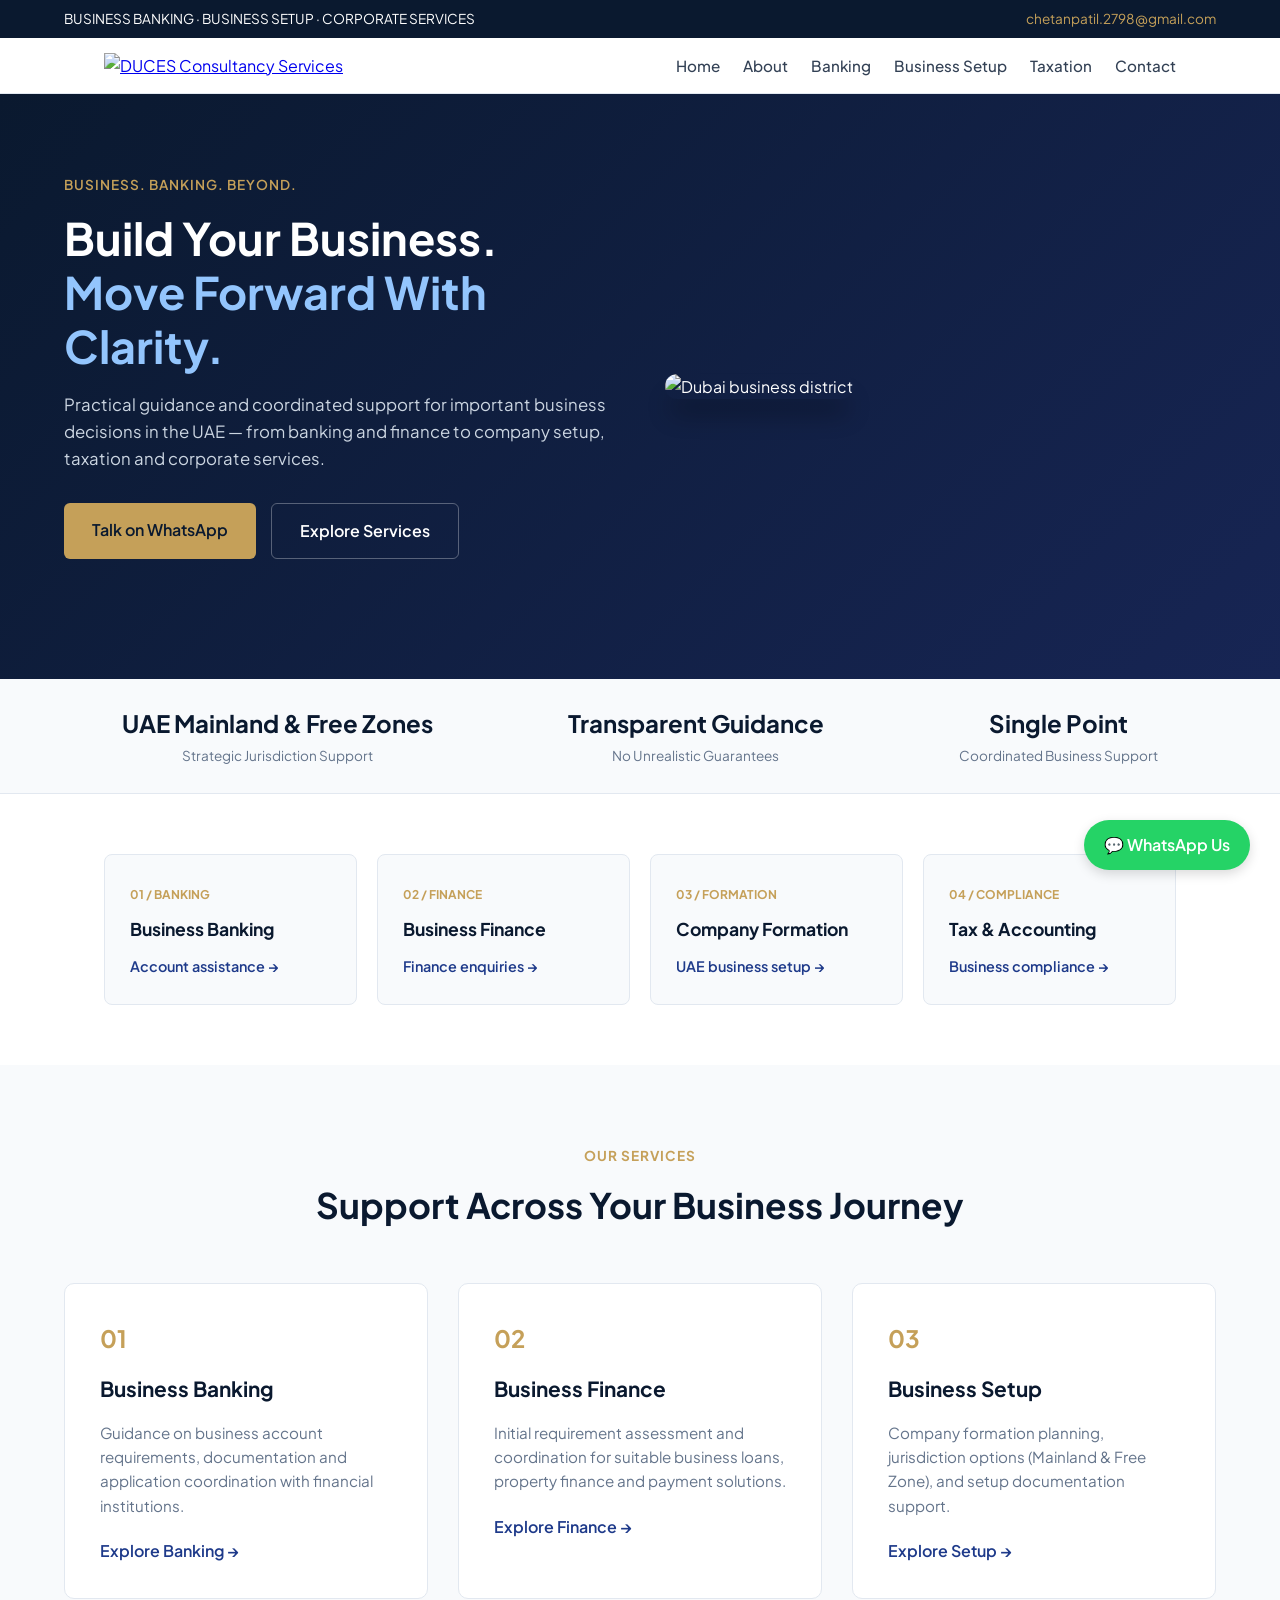
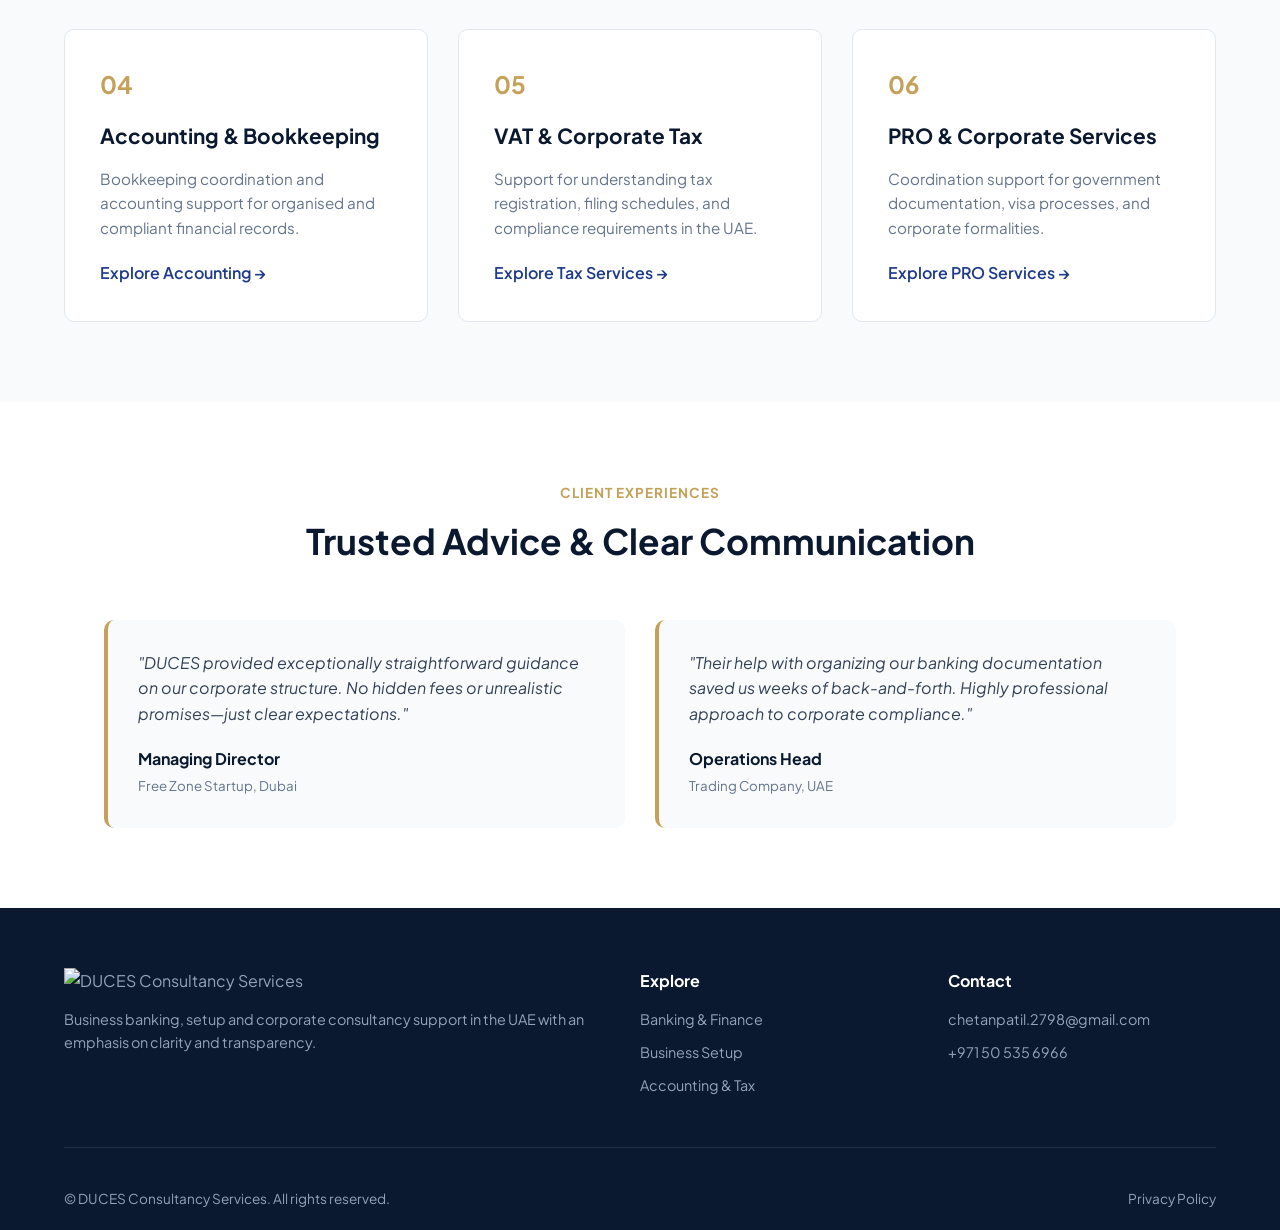
==== index.html @ ea070928 "Add index.html for DUCES Consultancy Services website This commit adds a new HTML file for the DUCES" ====
<!DOCTYPE html>
<html lang="en">
<head>
  <meta charset="UTF-8">
  <meta name="viewport" content="width=device-width, initial-scale=1.0">
  <title>DUCES Consultancy Services | Business Setup & Banking UAE</title>
  <link rel="canonical" href="https://chetan7025.github.io/Duces-Website-V4/">
  <link rel="preconnect" href="https://fonts.googleapis.com">
  <link rel="preconnect" href="https://fonts.gstatic.com" crossorigin>
  <link href="https://fonts.googleapis.com/css2?family=Plus+Jakarta+Sans:wght@300;400;500;600;700&display=swap" rel="stylesheet">
  
  <style>
    :root {
      --primary: #0A192F;
      --primary-light: #1E3A8A;
      --accent: #C5A059;
      --text-main: #334155;
      --text-light: #64748B;
      --bg-light: #F8FAFC;
      --white: #FFFFFF;
      --border-color: #E2E8F0;
    }

    * {
      box-sizing: border-box;
      margin: 0;
      padding: 0;
      font-family: 'Plus Jakarta Sans', sans-serif;
    }

    body {
      color: var(--text-main);
      background-color: var(--white);
      line-height: 1.6;
    }

    /* Top Announcement Bar */
    .top-bar {
      background-color: var(--primary);
      color: var(--white);
      font-size: 0.85rem;
      padding: 8px 5%;
      display: flex;
      justify-content: space-between;
      align-items: center;
    }

    .top-bar a {
      color: var(--accent);
      text-decoration: none;
    }

    /* Header & Navigation */
    header {
      background: var(--white);
      border-bottom: 1px solid var(--border-color);
      position: sticky;
      top: 0;
      z-index: 1000;
    }

    .nav-container {
      max-width: 1200px;
      margin: 0 auto;
      padding: 15px 5%;
      display: flex;
      justify-content: space-between;
      align-items: center;
    }

    .logo img {
      height: 40px;
      object-fit: contain;
    }

    nav a {
      margin-left: 20px;
      text-decoration: none;
      color: var(--text-main);
      font-weight: 500;
      font-size: 0.95rem;
      transition: color 0.2s;
    }

    nav a:hover {
      color: var(--accent);
    }

    /* Hero Section */
    .hero {
      background: linear-gradient(135deg, #0A192F 0%, #172554 100%);
      color: var(--white);
      padding: 80px 5%;
    }

    .hero-grid {
      max-width: 1200px;
      margin: 0 auto;
      display: grid;
      grid-template-columns: 1fr 1fr;
      gap: 50px;
      align-items: center;
    }

    .hero-tag {
      color: var(--accent);
      font-weight: 600;
      font-size: 0.85rem;
      letter-spacing: 1px;
      margin-bottom: 15px;
      display: block;
    }

    .hero h1 {
      font-size: 2.8rem;
      line-height: 1.2;
      margin-bottom: 20px;
    }

    .hero h1 span {
      color: #93C5FD;
      display: block;
    }

    .hero p {
      color: #CBD5E1;
      margin-bottom: 30px;
      font-size: 1.05rem;
    }

    .hero-buttons {
      display: flex;
      gap: 15px;
      margin-bottom: 40px;
    }

    .btn-primary {
      background-color: var(--accent);
      color: var(--primary);
      padding: 14px 28px;
      border-radius: 6px;
      font-weight: 600;
      text-decoration: none;
      transition: opacity 0.2s;
    }

    .btn-primary:hover {
      opacity: 0.9;
    }

    .btn-secondary {
      background: transparent;
      color: var(--white);
      border: 1px solid rgba(255,255,255,0.3);
      padding: 14px 28px;
      border-radius: 6px;
      font-weight: 600;
      text-decoration: none;
      transition: border-color 0.2s;
    }

    .btn-secondary:hover {
      border-color: var(--white);
    }

    .hero-image img {
      width: 100%;
      border-radius: 12px;
      box-shadow: 0 20px 25px -5px rgba(0, 0, 0, 0.3);
    }

    /* Trust Bar */
    .trust-bar {
      background-color: var(--bg-light);
      border-bottom: 1px solid var(--border-color);
      padding: 25px 5%;
    }

    .trust-container {
      max-width: 1200px;
      margin: 0 auto;
      display: flex;
      justify-content: space-around;
      text-align: center;
      flex-wrap: wrap;
      gap: 20px;
    }

    .trust-item strong {
      display: block;
      font-size: 1.5rem;
      color: var(--primary);
    }

    .trust-item span {
      font-size: 0.85rem;
      color: var(--text-light);
    }

    /* Quick Grid Features */
    .quick-grid-section {
      padding: 60px 5%;
      max-width: 1200px;
      margin: 0 auto;
    }

    .quick-grid {
      display: grid;
      grid-template-columns: repeat(4, 1fr);
      gap: 20px;
    }

    .quick-card {
      background: var(--bg-light);
      padding: 25px;
      border-radius: 8px;
      border: 1px solid var(--border-color);
      transition: transform 0.2s;
    }

    .quick-card:hover {
      transform: translateY(-3px);
    }

    .quick-card small {
      color: var(--accent);
      font-weight: 700;
      font-size: 0.75rem;
    }

    .quick-card strong {
      display: block;
      font-size: 1.1rem;
      margin: 10px 0;
      color: var(--primary);
    }

    .quick-card a {
      text-decoration: none;
      color: var(--primary-light);
      font-weight: 600;
      font-size: 0.9rem;
    }

    /* Services Section */
    .services-section {
      background-color: var(--bg-light);
      padding: 80px 5%;
    }

    .section-header {
      max-width: 1200px;
      margin: 0 auto 50px auto;
      text-align: center;
    }

    .section-header p {
      color: var(--accent);
      font-weight: 700;
      font-size: 0.85rem;
      letter-spacing: 1px;
      margin-bottom: 10px;
    }

    .section-header h2 {
      font-size: 2.2rem;
      color: var(--primary);
    }

    .services-grid {
      max-width: 1200px;
      margin: 0 auto;
      display: grid;
      grid-template-columns: repeat(3, 1fr);
      gap: 30px;
    }

    .service-card {
      background: var(--white);
      padding: 35px;
      border-radius: 10px;
      border: 1px solid var(--border-color);
    }

    .service-card span {
      font-size: 1.5rem;
      font-weight: 700;
      color: var(--accent);
      display: block;
      margin-bottom: 15px;
    }

    .service-card h3 {
      font-size: 1.3rem;
      margin-bottom: 15px;
      color: var(--primary);
    }

    .service-card p {
      color: var(--text-light);
      margin-bottom: 20px;
      font-size: 0.95rem;
    }

    .service-card a {
      color: var(--primary-light);
      text-decoration: none;
      font-weight: 600;
    }

    /* Testimonials / Social Proof Section */
    .testimonials-section {
      padding: 80px 5%;
      max-width: 1200px;
      margin: 0 auto;
    }

    .testimonials-grid {
      display: grid;
      grid-template-columns: repeat(2, 1fr);
      gap: 30px;
    }

    .testimonial-card {
      background: var(--bg-light);
      padding: 30px;
      border-radius: 10px;
      border-left: 4px solid var(--accent);
    }

    .testimonial-card p {
      font-style: italic;
      color: var(--text-main);
      margin-bottom: 20px;
    }

    .testimonial-card strong {
      display: block;
      color: var(--primary);
    }

    .testimonial-card small {
      color: var(--text-light);
    }

    /* Floating WhatsApp Button */
    .whatsapp-float {
      position: fixed;
      bottom: 30px;
      right: 30px;
      background-color: #25D366;
      color: white;
      padding: 12px 20px;
      border-radius: 50px;
      display: flex;
      align-items: center;
      gap: 10px;
      text-decoration: none;
      font-weight: 600;
      box-shadow: 0 4px 12px rgba(0,0,0,0.15);
      z-index: 1000;
      transition: transform 0.2s;
    }

    .whatsapp-float:hover {
      transform: scale(1.05);
    }

    /* Footer */
    footer {
      background: var(--primary);
      color: #94A3B8;
      padding: 60px 5% 20px 5%;
    }

    .footer-container {
      max-width: 1200px;
      margin: 0 auto;
      display: grid;
      grid-template-columns: 2fr 1fr 1fr;
      gap: 40px;
      margin-bottom: 40px;
      border-bottom: 1px solid rgba(255,255,255,0.1);
      padding-bottom: 40px;
    }

    .footer-col img {
      height: 35px;
      margin-bottom: 15px;
    }

    .footer-col p {
      font-size: 0.9rem;
      margin-bottom: 15px;
    }

    .footer-col strong {
      color: var(--white);
      display: block;
      margin-bottom: 15px;
    }

    .footer-col a {
      display: block;
      color: #94A3B8;
      text-decoration: none;
      margin-bottom: 10px;
      font-size: 0.9rem;
    }

    .footer-col a:hover {
      color: var(--white);
    }

    .footer-bottom {
      max-width: 1200px;
      margin: 0 auto;
      display: flex;
      justify-content: space-between;
      font-size: 0.85rem;
    }

    .footer-bottom a {
      color: #94A3B8;
      text-decoration: none;
    }

    /* Responsive adjustments */
    @media (max-width: 900px) {
      .hero-grid, .services-grid, .quick-grid, .testimonials-grid, .footer-container {
        grid-template-columns: 1fr;
      }
      .hero h1 {
        font-size: 2.2rem;
      }
      nav {
        display: none;
      }
    }
  </style>
</head>
<body>

  <!-- Top Announcement Bar -->
  <div class="top-bar">
    <span>BUSINESS BANKING · BUSINESS SETUP · CORPORATE SERVICES</span>
    <a href="mailto:chetanpatil.2798@gmail.com">chetanpatil.2798@gmail.com</a>
  </div>

  <!-- Header -->
  <header>
    <div class="nav-container">
      <a href="index.html" class="logo">
        <img src="assets/duces-logo.jpg" alt="DUCES Consultancy Services">
      </a>
      <nav aria-label="Main navigation">
        <a href="#home">Home</a>
        <a href="#about">About</a>
        <a href="#banking">Banking</a>
        <a href="#setup">Business Setup</a>
        <a href="#tax">Taxation</a>
        <a href="#contact">Contact</a>
      </nav>
    </div>
  </header>

  <main>
    <!-- Hero Section -->
    <section class="hero" id="home">
      <div class="hero-grid">
        <div>
          <span class="hero-tag">BUSINESS. BANKING. BEYOND.</span>
          <h1>Build Your Business. <span>Move Forward With Clarity.</span></h1>
          <p>Practical guidance and coordinated support for important business decisions in the UAE — from banking and finance to company setup, taxation and corporate services.</p>
          <div class="hero-buttons">
            <a href="https://wa.me/971505356966" class="btn-primary" target="_blank" rel="noopener">Talk on WhatsApp</a>
            <a href="#setup" class="btn-secondary">Explore Services</a>
          </div>
        </div>
        <div class="hero-image">
          <img src="assets/duces-hero.jpg" alt="Dubai business district">
        </div>
      </div>
    </section>

    <!-- Trust Bar -->
    <div class="trust-bar">
      <div class="trust-container">
        <div class="trust-item">
          <strong>UAE Mainland & Free Zones</strong>
          <span>Strategic Jurisdiction Support</span>
        </div>
        <div class="trust-item">
          <strong>Transparent Guidance</strong>
          <span>No Unrealistic Guarantees</span>
        </div>
        <div class="trust-item">
          <strong>Single Point</strong>
          <span>Coordinated Business Support</span>
        </div>
      </div>
    </div>

    <!-- Quick Navigation Grid -->
    <section class="quick-grid-section">
      <div class="quick-grid">
        <div class="quick-card">
          <small>01 / BANKING</small>
          <strong>Business Banking</strong>
          <a href="business-bank-account.html">Account assistance →</a>
        </div>
        <div class="quick-card">
          <small>02 / FINANCE</small>
          <strong>Business Finance</strong>
          <a href="business-loan.html">Finance enquiries →</a>
        </div>
        <div class="quick-card">
          <small>03 / FORMATION</small>
          <strong>Company Formation</strong>
          <a href="business-setup.html">UAE business setup →</a>
        </div>
        <div class="quick-card">
          <small>04 / COMPLIANCE</small>
          <strong>Tax & Accounting</strong>
          <a href="accounting-bookkeeping.html">Business compliance →</a>
        </div>
      </div>
    </section>

    <!-- Services Section -->
    <section class="services-section">
      <div class="section-header">
        <p>OUR SERVICES</p>
        <h2>Support Across Your Business Journey</h2>
      </div>
      <div class="services-grid">
        <article class="service-card">
          <span>01</span>
          <h3>Business Banking</h3>
          <p>Guidance on business account requirements, documentation and application coordination with financial institutions.</p>
          <a href="business-bank-account.html">Explore Banking →</a>
        </article>
        <article class="service-card">
          <span>02</span>
          <h3>Business Finance</h3>
          <p>Initial requirement assessment and coordination for suitable business loans, property finance and payment solutions.</p>
          <a href="business-loan.html">Explore Finance →</a>
        </article>
        <article class="service-card">
          <span>03</span>
          <h3>Business Setup</h3>
          <p>Company formation planning, jurisdiction options (Mainland & Free Zone), and setup documentation support.</p>
          <a href="business-setup.html">Explore Setup →</a>
        </article>
        <article class="service-card">
          <span>04</span>
          <h3>Accounting & Bookkeeping</h3>
          <p>Bookkeeping coordination and accounting support for organised and compliant financial records.</p>
          <a href="accounting-bookkeeping.html">Explore Accounting →</a>
        </article>
        <article class="service-card">
          <span>05</span>
          <h3>VAT & Corporate Tax</h3>
          <p>Support for understanding tax registration, filing schedules, and compliance requirements in the UAE.</p>
          <a href="vat-corporate-tax.html">Explore Tax Services →</a>
        </article>
        <article class="service-card">
          <span>06</span>
          <h3>PRO & Corporate Services</h3>
          <p>Coordination support for government documentation, visa processes, and corporate formalities.</p>
          <a href="pro-visa-services.html">Explore PRO Services →</a>
        </article>
      </div>
    </section>

    <!-- Testimonials Section -->
    <section class="testimonials-section">
      <div class="section-header">
        <p>CLIENT EXPERIENCES</p>
        <h2>Trusted Advice & Clear Communication</h2>
      </div>
      <div class="testimonials-grid">
        <div class="testimonial-card">
          <p>"DUCES provided exceptionally straightforward guidance on our corporate structure. No hidden fees or unrealistic promises—just clear expectations."</p>
          <strong>Managing Director</strong>
          <small>Free Zone Startup, Dubai</small>
        </div>
        <div class="testimonial-card">
          <p>"Their help with organizing our banking documentation saved us weeks of back-and-forth. Highly professional approach to corporate compliance."</p>
          <strong>Operations Head</strong>
          <small>Trading Company, UAE</small>
        </div>
      </div>
    </section>

  </main>

  <!-- Sticky WhatsApp Floating Button -->
  <a href="https://wa.me/971505356966" class="whatsapp-float" target="_blank" rel="noopener">
    <span>💬 WhatsApp Us</span>
  </a>

  <!-- Footer -->
  <footer>
    <div class="footer-container">
      <div class="footer-col">
        <img src="assets/duces-logo.jpg" alt="DUCES Consultancy Services">
        <p>Business banking, setup and corporate consultancy support in the UAE with an emphasis on clarity and transparency.</p>
      </div>
      <div class="footer-col">
        <strong>Explore</strong>
        <a href="#banking">Banking & Finance</a>
        <a href="#setup">Business Setup</a>
        <a href="#tax">Accounting & Tax</a>
      </div>
      <div class="footer-col">
        <strong>Contact</strong>
        <a href="mailto:chetanpatil.2798@gmail.com">chetanpatil.2798@gmail.com</a>
        <a href="https://wa.me/971505356966">+971 50 535 6966</a>
      </div>
    </div>
    <div class="footer-bottom">
      <span>© DUCES Consultancy Services. All rights reserved.</span>
      <a href="privacy-policy.html">Privacy Policy</a>
    </div>
  </footer>

</body>
</html>
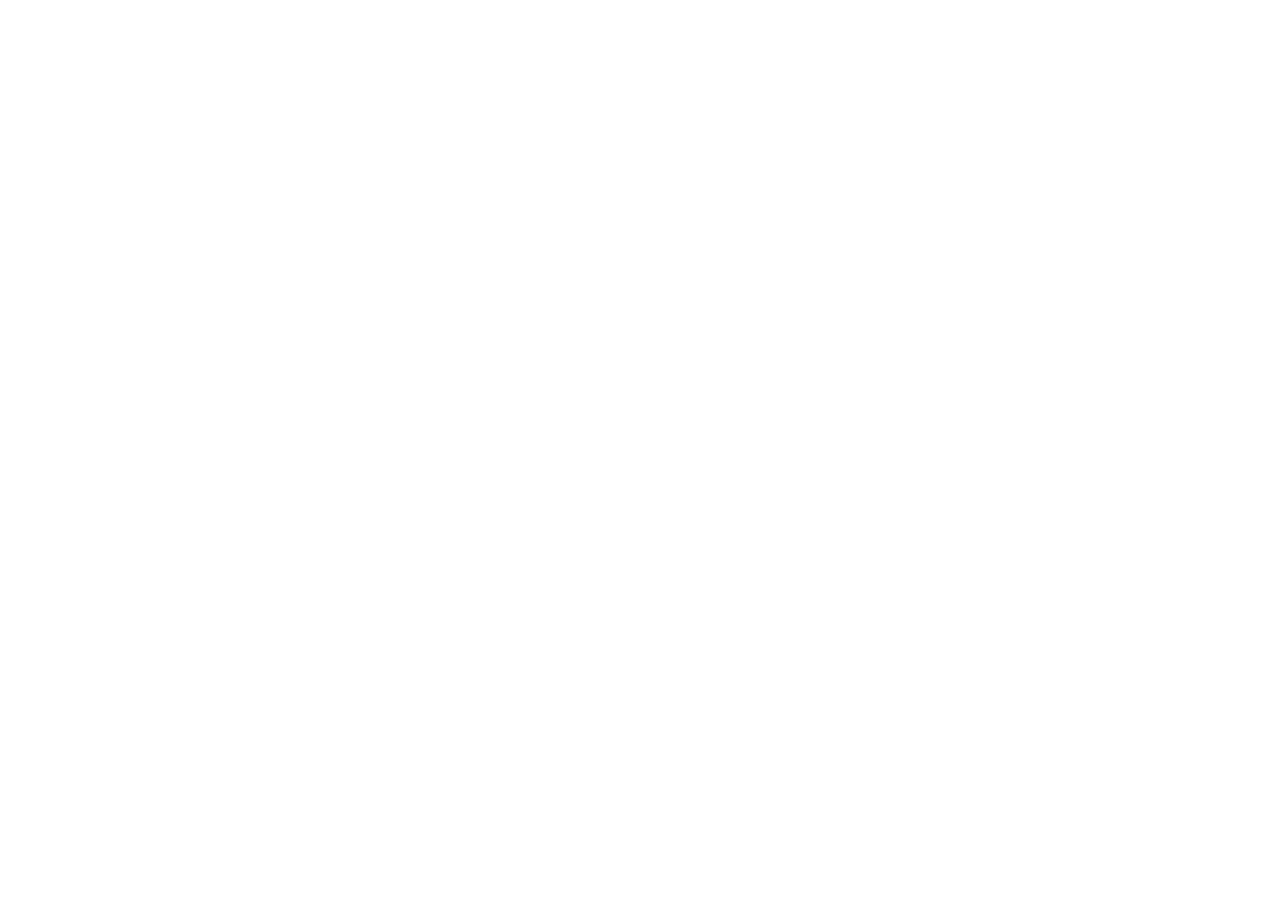
==== commit 4e56c06b: "Refactor CSS styles in index.html Refactor CSS styles for improved layout and responsiveness. Update" ====
--- a/index.html
+++ b/index.html
@@ -20,610 +20,15 @@
       --white: #FFFFFF;
       --border-color: #E2E8F0;
     }
-
-    * {
-      box-sizing: border-box;
-      margin: 0;
-      padding: 0;
-      font-family: 'Plus Jakarta Sans', sans-serif;
-    }
-
-    body {
-      color: var(--text-main);
-      background-color: var(--white);
-      line-height: 1.6;
-    }
-
-    /* Top Announcement Bar */
-    .top-bar {
-      background-color: var(--primary);
-      color: var(--white);
-      font-size: 0.85rem;
-      padding: 8px 5%;
-      display: flex;
-      justify-content: space-between;
-      align-items: center;
-    }
-
-    .top-bar a {
-      color: var(--accent);
-      text-decoration: none;
-    }
-
-    /* Header & Navigation */
-    header {
-      background: var(--white);
-      border-bottom: 1px solid var(--border-color);
-      position: sticky;
-      top: 0;
-      z-index: 1000;
-    }
-
-    .nav-container {
-      max-width: 1200px;
-      margin: 0 auto;
-      padding: 15px 5%;
-      display: flex;
-      justify-content: space-between;
-      align-items: center;
-    }
-
-    .logo img {
-      height: 40px;
-      object-fit: contain;
-    }
-
-    nav a {
-      margin-left: 20px;
-      text-decoration: none;
-      color: var(--text-main);
-      font-weight: 500;
-      font-size: 0.95rem;
-      transition: color 0.2s;
-    }
-
-    nav a:hover {
-      color: var(--accent);
-    }
-
-    /* Hero Section */
-    .hero {
-      background: linear-gradient(135deg, #0A192F 0%, #172554 100%);
-      color: var(--white);
-      padding: 80px 5%;
-    }
-
-    .hero-grid {
-      max-width: 1200px;
-      margin: 0 auto;
-      display: grid;
-      grid-template-columns: 1fr 1fr;
-      gap: 50px;
-      align-items: center;
-    }
-
-    .hero-tag {
-      color: var(--accent);
-      font-weight: 600;
-      font-size: 0.85rem;
-      letter-spacing: 1px;
-      margin-bottom: 15px;
-      display: block;
-    }
-
-    .hero h1 {
-      font-size: 2.8rem;
-      line-height: 1.2;
-      margin-bottom: 20px;
-    }
-
-    .hero h1 span {
-      color: #93C5FD;
-      display: block;
-    }
-
-    .hero p {
-      color: #CBD5E1;
-      margin-bottom: 30px;
-      font-size: 1.05rem;
-    }
-
-    .hero-buttons {
-      display: flex;
-      gap: 15px;
-      margin-bottom: 40px;
-    }
-
-    .btn-primary {
-      background-color: var(--accent);
-      color: var(--primary);
-      padding: 14px 28px;
-      border-radius: 6px;
-      font-weight: 600;
-      text-decoration: none;
-      transition: opacity 0.2s;
-    }
-
-    .btn-primary:hover {
-      opacity: 0.9;
-    }
-
-    .btn-secondary {
-      background: transparent;
-      color: var(--white);
-      border: 1px solid rgba(255,255,255,0.3);
-      padding: 14px 28px;
-      border-radius: 6px;
-      font-weight: 600;
-      text-decoration: none;
-      transition: border-color 0.2s;
-    }
-
-    .btn-secondary:hover {
-      border-color: var(--white);
-    }
-
-    .hero-image img {
-      width: 100%;
-      border-radius: 12px;
-      box-shadow: 0 20px 25px -5px rgba(0, 0, 0, 0.3);
-    }
-
-    /* Trust Bar */
-    .trust-bar {
-      background-color: var(--bg-light);
-      border-bottom: 1px solid var(--border-color);
-      padding: 25px 5%;
-    }
-
-    .trust-container {
-      max-width: 1200px;
-      margin: 0 auto;
-      display: flex;
-      justify-content: space-around;
-      text-align: center;
-      flex-wrap: wrap;
-      gap: 20px;
-    }
-
-    .trust-item strong {
-      display: block;
-      font-size: 1.5rem;
-      color: var(--primary);
-    }
-
-    .trust-item span {
-      font-size: 0.85rem;
-      color: var(--text-light);
-    }
-
-    /* Quick Grid Features */
-    .quick-grid-section {
-      padding: 60px 5%;
-      max-width: 1200px;
-      margin: 0 auto;
-    }
-
-    .quick-grid {
-      display: grid;
-      grid-template-columns: repeat(4, 1fr);
-      gap: 20px;
-    }
-
-    .quick-card {
-      background: var(--bg-light);
-      padding: 25px;
-      border-radius: 8px;
-      border: 1px solid var(--border-color);
-      transition: transform 0.2s;
-    }
-
-    .quick-card:hover {
-      transform: translateY(-3px);
-    }
-
-    .quick-card small {
-      color: var(--accent);
-      font-weight: 700;
-      font-size: 0.75rem;
-    }
-
-    .quick-card strong {
-      display: block;
-      font-size: 1.1rem;
-      margin: 10px 0;
-      color: var(--primary);
-    }
-
-    .quick-card a {
-      text-decoration: none;
-      color: var(--primary-light);
-      font-weight: 600;
-      font-size: 0.9rem;
-    }
-
-    /* Services Section */
-    .services-section {
-      background-color: var(--bg-light);
-      padding: 80px 5%;
-    }
-
-    .section-header {
-      max-width: 1200px;
-      margin: 0 auto 50px auto;
-      text-align: center;
-    }
-
-    .section-header p {
-      color: var(--accent);
-      font-weight: 700;
-      font-size: 0.85rem;
-      letter-spacing: 1px;
-      margin-bottom: 10px;
-    }
-
-    .section-header h2 {
-      font-size: 2.2rem;
-      color: var(--primary);
-    }
-
-    .services-grid {
-      max-width: 1200px;
-      margin: 0 auto;
-      display: grid;
-      grid-template-columns: repeat(3, 1fr);
-      gap: 30px;
-    }
-
-    .service-card {
-      background: var(--white);
-      padding: 35px;
-      border-radius: 10px;
-      border: 1px solid var(--border-color);
-    }
-
-    .service-card span {
-      font-size: 1.5rem;
-      font-weight: 700;
-      color: var(--accent);
-      display: block;
-      margin-bottom: 15px;
-    }
-
-    .service-card h3 {
-      font-size: 1.3rem;
-      margin-bottom: 15px;
-      color: var(--primary);
-    }
-
-    .service-card p {
-      color: var(--text-light);
-      margin-bottom: 20px;
-      font-size: 0.95rem;
-    }
-
-    .service-card a {
-      color: var(--primary-light);
-      text-decoration: none;
-      font-weight: 600;
-    }
-
-    /* Testimonials / Social Proof Section */
-    .testimonials-section {
-      padding: 80px 5%;
-      max-width: 1200px;
-      margin: 0 auto;
-    }
-
-    .testimonials-grid {
-      display: grid;
-      grid-template-columns: repeat(2, 1fr);
-      gap: 30px;
-    }
-
-    .testimonial-card {
-      background: var(--bg-light);
-      padding: 30px;
-      border-radius: 10px;
-      border-left: 4px solid var(--accent);
-    }
-
-    .testimonial-card p {
-      font-style: italic;
-      color: var(--text-main);
-      margin-bottom: 20px;
-    }
-
-    .testimonial-card strong {
-      display: block;
-      color: var(--primary);
-    }
-
-    .testimonial-card small {
-      color: var(--text-light);
-    }
-
-    /* Floating WhatsApp Button */
-    .whatsapp-float {
-      position: fixed;
-      bottom: 30px;
-      right: 30px;
-      background-color: #25D366;
-      color: white;
-      padding: 12px 20px;
-      border-radius: 50px;
-      display: flex;
-      align-items: center;
-      gap: 10px;
-      text-decoration: none;
-      font-weight: 600;
-      box-shadow: 0 4px 12px rgba(0,0,0,0.15);
-      z-index: 1000;
-      transition: transform 0.2s;
-    }
-
-    .whatsapp-float:hover {
-      transform: scale(1.05);
-    }
-
-    /* Footer */
-    footer {
-      background: var(--primary);
-      color: #94A3B8;
-      padding: 60px 5% 20px 5%;
-    }
-
-    .footer-container {
-      max-width: 1200px;
-      margin: 0 auto;
-      display: grid;
-      grid-template-columns: 2fr 1fr 1fr;
-      gap: 40px;
-      margin-bottom: 40px;
-      border-bottom: 1px solid rgba(255,255,255,0.1);
-      padding-bottom: 40px;
-    }
-
-    .footer-col img {
-      height: 35px;
-      margin-bottom: 15px;
-    }
-
-    .footer-col p {
-      font-size: 0.9rem;
-      margin-bottom: 15px;
-    }
-
-    .footer-col strong {
-      color: var(--white);
-      display: block;
-      margin-bottom: 15px;
-    }
-
-    .footer-col a {
-      display: block;
-      color: #94A3B8;
-      text-decoration: none;
-      margin-bottom: 10px;
-      font-size: 0.9rem;
-    }
-
-    .footer-col a:hover {
-      color: var(--white);
-    }
-
-    .footer-bottom {
-      max-width: 1200px;
-      margin: 0 auto;
-      display: flex;
-      justify-content: space-between;
-      font-size: 0.85rem;
-    }
-
-    .footer-bottom a {
-      color: #94A3B8;
-      text-decoration: none;
-    }
-
-    /* Responsive adjustments */
-    @media (max-width: 900px) {
-      .hero-grid, .services-grid, .quick-grid, .testimonials-grid, .footer-container {
-        grid-template-columns: 1fr;
-      }
-      .hero h1 {
-        font-size: 2.2rem;
-      }
-      nav {
-        display: none;
-      }
-    }
-  </style>
-</head>
-<body>
-
-  <!-- Top Announcement Bar -->
-  <div class="top-bar">
-    <span>BUSINESS BANKING · BUSINESS SETUP · CORPORATE SERVICES</span>
-    <a href="mailto:chetanpatil.2798@gmail.com">chetanpatil.2798@gmail.com</a>
-  </div>
-
-  <!-- Header -->
-  <header>
-    <div class="nav-container">
-      <a href="index.html" class="logo">
-        <img src="assets/duces-logo.jpg" alt="DUCES Consultancy Services">
-      </a>
-      <nav aria-label="Main navigation">
-        <a href="#home">Home</a>
-        <a href="#about">About</a>
-        <a href="#banking">Banking</a>
-        <a href="#setup">Business Setup</a>
-        <a href="#tax">Taxation</a>
-        <a href="#contact">Contact</a>
-      </nav>
-    </div>
-  </header>
-
-  <main>
-    <!-- Hero Section -->
-    <section class="hero" id="home">
-      <div class="hero-grid">
-        <div>
-          <span class="hero-tag">BUSINESS. BANKING. BEYOND.</span>
-          <h1>Build Your Business. <span>Move Forward With Clarity.</span></h1>
-          <p>Practical guidance and coordinated support for important business decisions in the UAE — from banking and finance to company setup, taxation and corporate services.</p>
-          <div class="hero-buttons">
-            <a href="https://wa.me/971505356966" class="btn-primary" target="_blank" rel="noopener">Talk on WhatsApp</a>
-            <a href="#setup" class="btn-secondary">Explore Services</a>
-          </div>
-        </div>
-        <div class="hero-image">
-          <img src="assets/duces-hero.jpg" alt="Dubai business district">
-        </div>
-      </div>
-    </section>
-
-    <!-- Trust Bar -->
-    <div class="trust-bar">
-      <div class="trust-container">
-        <div class="trust-item">
-          <strong>UAE Mainland & Free Zones</strong>
-          <span>Strategic Jurisdiction Support</span>
-        </div>
-        <div class="trust-item">
-          <strong>Transparent Guidance</strong>
-          <span>No Unrealistic Guarantees</span>
-        </div>
-        <div class="trust-item">
-          <strong>Single Point</strong>
-          <span>Coordinated Business Support</span>
-        </div>
-      </div>
-    </div>
-
-    <!-- Quick Navigation Grid -->
-    <section class="quick-grid-section">
-      <div class="quick-grid">
-        <div class="quick-card">
-          <small>01 / BANKING</small>
-          <strong>Business Banking</strong>
-          <a href="business-bank-account.html">Account assistance →</a>
-        </div>
-        <div class="quick-card">
-          <small>02 / FINANCE</small>
-          <strong>Business Finance</strong>
-          <a href="business-loan.html">Finance enquiries →</a>
-        </div>
-        <div class="quick-card">
-          <small>03 / FORMATION</small>
-          <strong>Company Formation</strong>
-          <a href="business-setup.html">UAE business setup →</a>
-        </div>
-        <div class="quick-card">
-          <small>04 / COMPLIANCE</small>
-          <strong>Tax & Accounting</strong>
-          <a href="accounting-bookkeeping.html">Business compliance →</a>
-        </div>
-      </div>
-    </section>
-
-    <!-- Services Section -->
-    <section class="services-section">
-      <div class="section-header">
-        <p>OUR SERVICES</p>
-        <h2>Support Across Your Business Journey</h2>
-      </div>
-      <div class="services-grid">
-        <article class="service-card">
-          <span>01</span>
-          <h3>Business Banking</h3>
-          <p>Guidance on business account requirements, documentation and application coordination with financial institutions.</p>
-          <a href="business-bank-account.html">Explore Banking →</a>
-        </article>
-        <article class="service-card">
-          <span>02</span>
-          <h3>Business Finance</h3>
-          <p>Initial requirement assessment and coordination for suitable business loans, property finance and payment solutions.</p>
-          <a href="business-loan.html">Explore Finance →</a>
-        </article>
-        <article class="service-card">
-          <span>03</span>
-          <h3>Business Setup</h3>
-          <p>Company formation planning, jurisdiction options (Mainland & Free Zone), and setup documentation support.</p>
-          <a href="business-setup.html">Explore Setup →</a>
-        </article>
-        <article class="service-card">
-          <span>04</span>
-          <h3>Accounting & Bookkeeping</h3>
-          <p>Bookkeeping coordination and accounting support for organised and compliant financial records.</p>
-          <a href="accounting-bookkeeping.html">Explore Accounting →</a>
-        </article>
-        <article class="service-card">
-          <span>05</span>
-          <h3>VAT & Corporate Tax</h3>
-          <p>Support for understanding tax registration, filing schedules, and compliance requirements in the UAE.</p>
-          <a href="vat-corporate-tax.html">Explore Tax Services →</a>
-        </article>
-        <article class="service-card">
-          <span>06</span>
-          <h3>PRO & Corporate Services</h3>
-          <p>Coordination support for government documentation, visa processes, and corporate formalities.</p>
-          <a href="pro-visa-services.html">Explore PRO Services →</a>
-        </article>
-      </div>
-    </section>
-
-    <!-- Testimonials Section -->
-    <section class="testimonials-section">
-      <div class="section-header">
-        <p>CLIENT EXPERIENCES</p>
-        <h2>Trusted Advice & Clear Communication</h2>
-      </div>
-      <div class="testimonials-grid">
-        <div class="testimonial-card">
-          <p>"DUCES provided exceptionally straightforward guidance on our corporate structure. No hidden fees or unrealistic promises—just clear expectations."</p>
-          <strong>Managing Director</strong>
-          <small>Free Zone Startup, Dubai</small>
-        </div>
-        <div class="testimonial-card">
-          <p>"Their help with organizing our banking documentation saved us weeks of back-and-forth. Highly professional approach to corporate compliance."</p>
-          <strong>Operations Head</strong>
-          <small>Trading Company, UAE</small>
-        </div>
-      </div>
-    </section>
-
-  </main>
-
-  <!-- Sticky WhatsApp Floating Button -->
-  <a href="https://wa.me/971505356966" class="whatsapp-float" target="_blank" rel="noopener">
-    <span>💬 WhatsApp Us</span>
-  </a>
-
-  <!-- Footer -->
-  <footer>
-    <div class="footer-container">
-      <div class="footer-col">
-        <img src="assets/duces-logo.jpg" alt="DUCES Consultancy Services">
-        <p>Business banking, setup and corporate consultancy support in the UAE with an emphasis on clarity and transparency.</p>
-      </div>
-      <div class="footer-col">
-        <strong>Explore</strong>
-        <a href="#banking">Banking & Finance</a>
-        <a href="#setup">Business Setup</a>
-        <a href="#tax">Accounting & Tax</a>
-      </div>
-      <div class="footer-col">
-        <strong>Contact</strong>
-        <a href="mailto:chetanpatil.2798@gmail.com">chetanpatil.2798@gmail.com</a>
-        <a href="https://wa.me/971505356966">+971 50 535 6966</a>
-      </div>
-    </div>
-    <div class="footer-bottom">
-      <span>© DUCES Consultancy Services. All rights reserved.</span>
-      <a href="privacy-policy.html">Privacy Policy</a>
-    </div>
-  </footer>
-
-</body>
-</html>
+    * { box-sizing: border-box; margin: 0; padding: 0; font-family: 'Plus Jakarta Sans', sans-serif; scroll-behavior: smooth; }
+    body { color: var(--text-main); background-color: var(--white); line-height: 1.6; }
+    .top-bar { background-color: var(--primary); color: var(--white); font-size: 0.85rem; padding: 8px 5%; display: flex; justify-content: space-between; align-items: center; flex-wrap: wrap; gap: 10px; }
+    .top-bar a { color: var(--accent); text-decoration: none; }
+    header { background: var(--white); border-bottom: 1px solid var(--border-color); position: sticky; top: 0; z-index: 1000; }
+    .nav-container { max-width: 1200px; margin: 0 auto; padding: 15px 5%; display: flex; justify-content: space-between; align-items: center; }
+    .logo-text { font-size: 1.4rem; font-weight: 700; color: var(--primary); text-decoration: none; }
+    .logo-text span { color: var(--accent); }
+    nav { display: flex; gap: 20px; align-items: center; }
+    nav a { text-decoration: none; color: var(--text-main); font-weight: 500; font-size: 0.95rem; transition: color 0.2s; }
+    nav a:hover { color: var(--accent); }
+    .nav-cta { background-color: var(--primary); color: var(--white) !important; padding: 8px 16px; border-radius: 6px; font-
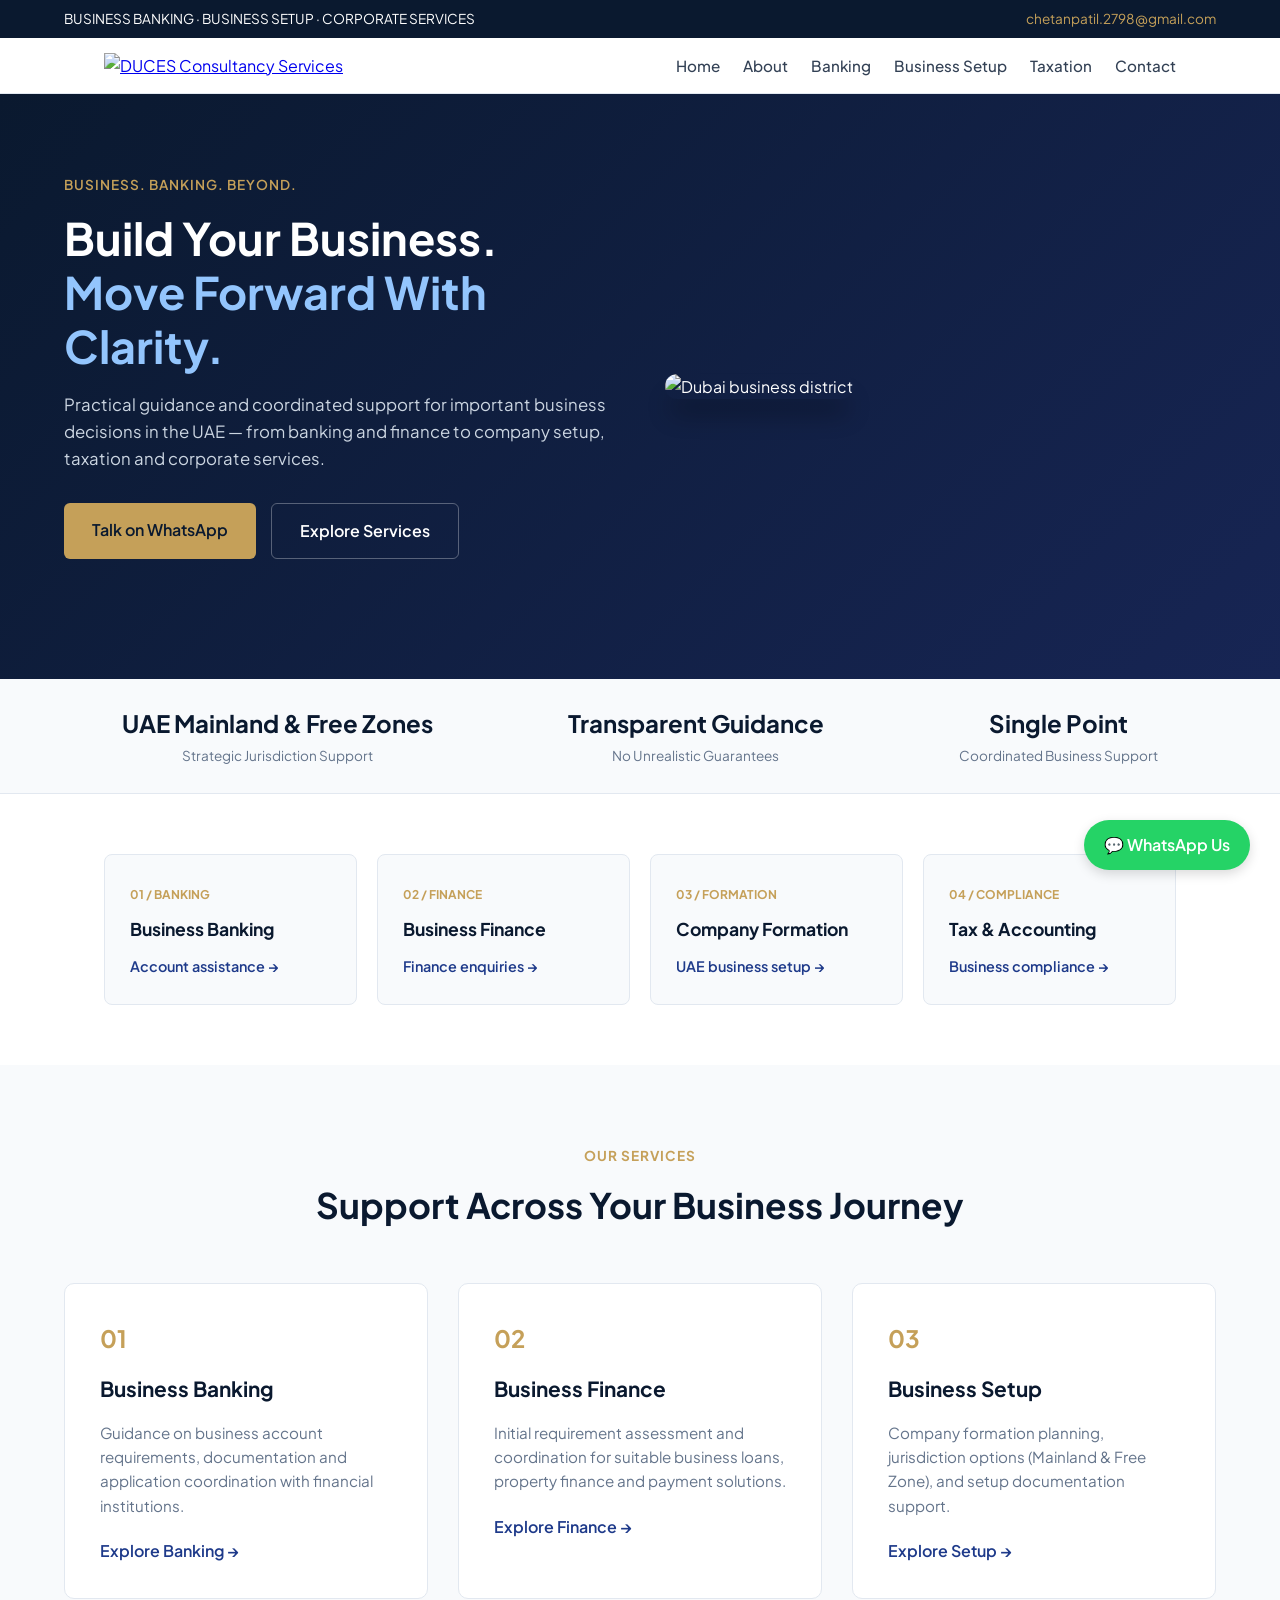
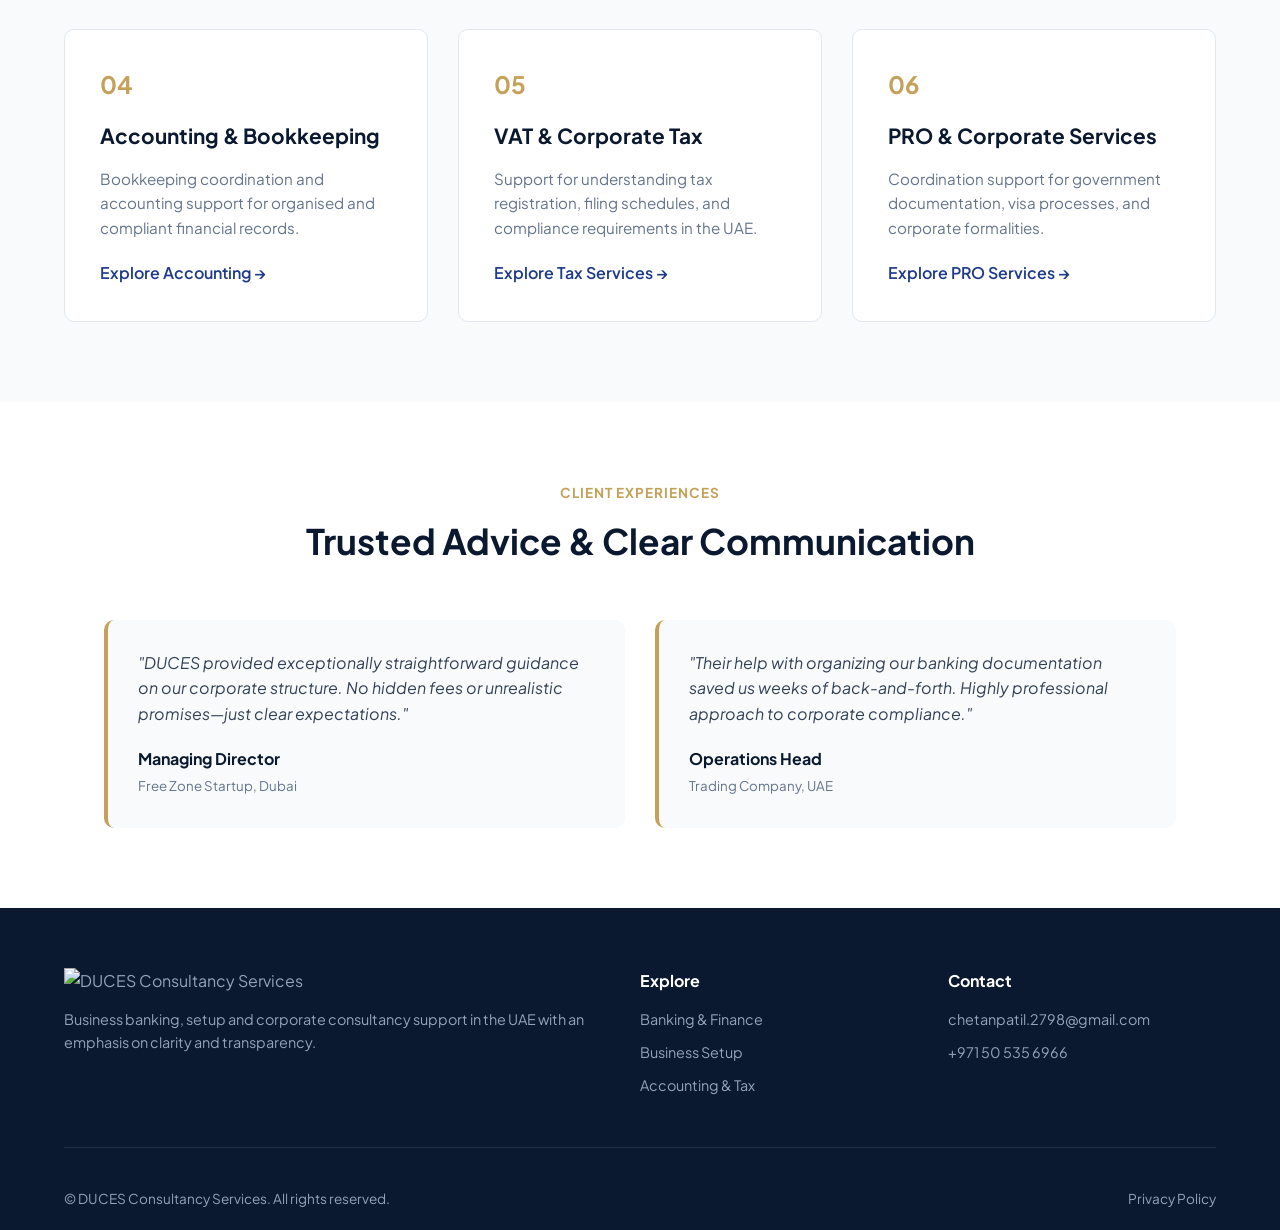
==== commit 4e5385c5: "Update canonical link to new website version" ====
--- a/index.html
+++ b/index.html
@@ -4,11 +4,11 @@
   <meta charset="UTF-8">
   <meta name="viewport" content="width=device-width, initial-scale=1.0">
   <title>DUCES Consultancy Services | Business Setup & Banking UAE</title>
-  <link rel="canonical" href="https://chetan7025.github.io/Duces-Website-V4/">
+  <link rel="canonical" href="https://chetan7025.github.io/Duces-Website-V5/">
   <link rel="preconnect" href="https://fonts.googleapis.com">
   <link rel="preconnect" href="https://fonts.gstatic.com" crossorigin>
   <link href="https://fonts.googleapis.com/css2?family=Plus+Jakarta+Sans:wght@300;400;500;600;700&display=swap" rel="stylesheet">
-  
+
   <style>
     :root {
       --primary: #0A192F;
@@ -20,15 +20,592 @@
       --white: #FFFFFF;
       --border-color: #E2E8F0;
     }
-    * { box-sizing: border-box; margin: 0; padding: 0; font-family: 'Plus Jakarta Sans', sans-serif; scroll-behavior: smooth; }
-    body { color: var(--text-main); background-color: var(--white); line-height: 1.6; }
-    .top-bar { background-color: var(--primary); color: var(--white); font-size: 0.85rem; padding: 8px 5%; display: flex; justify-content: space-between; align-items: center; flex-wrap: wrap; gap: 10px; }
-    .top-bar a { color: var(--accent); text-decoration: none; }
-    header { background: var(--white); border-bottom: 1px solid var(--border-color); position: sticky; top: 0; z-index: 1000; }
-    .nav-container { max-width: 1200px; margin: 0 auto; padding: 15px 5%; display: flex; justify-content: space-between; align-items: center; }
-    .logo-text { font-size: 1.4rem; font-weight: 700; color: var(--primary); text-decoration: none; }
-    .logo-text span { color: var(--accent); }
-    nav { display: flex; gap: 20px; align-items: center; }
-    nav a { text-decoration: none; color: var(--text-main); font-weight: 500; font-size: 0.95rem; transition: color 0.2s; }
-    nav a:hover { color: var(--accent); }
-    .nav-cta { background-color: var(--primary); color: var(--white) !important; padding: 8px 16px; border-radius: 6px; font-
+
+    * {
+      box-sizing: border-box;
+      margin: 0;
+      padding: 0;
+      font-family: 'Plus Jakarta Sans', sans-serif;
+    }
+
+    body {
+      color: var(--text-main);
+      background-color: var(--white);
+      line-height: 1.6;
+    }
+
+    .top-bar {
+      background-color: var(--primary);
+      color: var(--white);
+      font-size: 0.85rem;
+      padding: 8px 5%;
+      display: flex;
+      justify-content: space-between;
+      align-items: center;
+    }
+
+    .top-bar a {
+      color: var(--accent);
+      text-decoration: none;
+    }
+
+    header {
+      background: var(--white);
+      border-bottom: 1px solid var(--border-color);
+      position: sticky;
+      top: 0;
+      z-index: 1000;
+    }
+
+    .nav-container {
+      max-width: 1200px;
+      margin: 0 auto;
+      padding: 15px 5%;
+      display: flex;
+      justify-content: space-between;
+      align-items: center;
+    }
+
+    .logo img {
+      height: 40px;
+      object-fit: contain;
+    }
+
+    nav a {
+      margin-left: 20px;
+      text-decoration: none;
+      color: var(--text-main);
+      font-weight: 500;
+      font-size: 0.95rem;
+      transition: color 0.2s;
+    }
+
+    nav a:hover {
+      color: var(--accent);
+    }
+
+    .hero {
+      background: linear-gradient(135deg, #0A192F 0%, #172554 100%);
+      color: var(--white);
+      padding: 80px 5%;
+    }
+
+    .hero-grid {
+      max-width: 1200px;
+      margin: 0 auto;
+      display: grid;
+      grid-template-columns: 1fr 1fr;
+      gap: 50px;
+      align-items: center;
+    }
+
+    .hero-tag {
+      color: var(--accent);
+      font-weight: 600;
+      font-size: 0.85rem;
+      letter-spacing: 1px;
+      margin-bottom: 15px;
+      display: block;
+    }
+
+    .hero h1 {
+      font-size: 2.8rem;
+      line-height: 1.2;
+      margin-bottom: 20px;
+    }
+
+    .hero h1 span {
+      color: #93C5FD;
+      display: block;
+    }
+
+    .hero p {
+      color: #CBD5E1;
+      margin-bottom: 30px;
+      font-size: 1.05rem;
+    }
+
+    .hero-buttons {
+      display: flex;
+      gap: 15px;
+      margin-bottom: 40px;
+    }
+
+    .btn-primary {
+      background-color: var(--accent);
+      color: var(--primary);
+      padding: 14px 28px;
+      border-radius: 6px;
+      font-weight: 600;
+      text-decoration: none;
+      transition: opacity 0.2s;
+    }
+
+    .btn-primary:hover {
+      opacity: 0.9;
+    }
+
+    .btn-secondary {
+      background: transparent;
+      color: var(--white);
+      border: 1px solid rgba(255,255,255,0.3);
+      padding: 14px 28px;
+      border-radius: 6px;
+      font-weight: 600;
+      text-decoration: none;
+      transition: border-color 0.2s;
+    }
+
+    .btn-secondary:hover {
+      border-color: var(--white);
+    }
+
+    .hero-image img {
+      width: 100%;
+      border-radius: 12px;
+      box-shadow: 0 20px 25px -5px rgba(0, 0, 0, 0.3);
+    }
+
+    .trust-bar {
+      background-color: var(--bg-light);
+      border-bottom: 1px solid var(--border-color);
+      padding: 25px 5%;
+    }
+
+    .trust-container {
+      max-width: 1200px;
+      margin: 0 auto;
+      display: flex;
+      justify-content: space-around;
+      text-align: center;
+      flex-wrap: wrap;
+      gap: 20px;
+    }
+
+    .trust-item strong {
+      display: block;
+      font-size: 1.5rem;
+      color: var(--primary);
+    }
+
+    .trust-item span {
+      font-size: 0.85rem;
+      color: var(--text-light);
+    }
+
+    .quick-grid-section {
+      padding: 60px 5%;
+      max-width: 1200px;
+      margin: 0 auto;
+    }
+
+    .quick-grid {
+      display: grid;
+      grid-template-columns: repeat(4, 1fr);
+      gap: 20px;
+    }
+
+    .quick-card {
+      background: var(--bg-light);
+      padding: 25px;
+      border-radius: 8px;
+      border: 1px solid var(--border-color);
+      transition: transform 0.2s;
+    }
+
+    .quick-card:hover {
+      transform: translateY(-3px);
+    }
+
+    .quick-card small {
+      color: var(--accent);
+      font-weight: 700;
+      font-size: 0.75rem;
+    }
+
+    .quick-card strong {
+      display: block;
+      font-size: 1.1rem;
+      margin: 10px 0;
+      color: var(--primary);
+    }
+
+    .quick-card a {
+      text-decoration: none;
+      color: var(--primary-light);
+      font-weight: 600;
+      font-size: 0.9rem;
+    }
+
+    .services-section {
+      background-color: var(--bg-light);
+      padding: 80px 5%;
+    }
+
+    .section-header {
+      max-width: 1200px;
+      margin: 0 auto 50px auto;
+      text-align: center;
+    }
+
+    .section-header p {
+      color: var(--accent);
+      font-weight: 700;
+      font-size: 0.85rem;
+      letter-spacing: 1px;
+      margin-bottom: 10px;
+    }
+
+    .section-header h2 {
+      font-size: 2.2rem;
+      color: var(--primary);
+    }
+
+    .services-grid {
+      max-width: 1200px;
+      margin: 0 auto;
+      display: grid;
+      grid-template-columns: repeat(3, 1fr);
+      gap: 30px;
+    }
+
+    .service-card {
+      background: var(--white);
+      padding: 35px;
+      border-radius: 10px;
+      border: 1px solid var(--border-color);
+    }
+
+    .service-card span {
+      font-size: 1.5rem;
+      font-weight: 700;
+      color: var(--accent);
+      display: block;
+      margin-bottom: 15px;
+    }
+
+    .service-card h3 {
+      font-size: 1.3rem;
+      margin-bottom: 15px;
+      color: var(--primary);
+    }
+
+    .service-card p {
+      color: var(--text-light);
+      margin-bottom: 20px;
+      font-size: 0.95rem;
+    }
+
+    .service-card a {
+      color: var(--primary-light);
+      text-decoration: none;
+      font-weight: 600;
+    }
+
+    .testimonials-section {
+      padding: 80px 5%;
+      max-width: 1200px;
+      margin: 0 auto;
+    }
+
+    .testimonials-grid {
+      display: grid;
+      grid-template-columns: repeat(2, 1fr);
+      gap: 30px;
+    }
+
+    .testimonial-card {
+      background: var(--bg-light);
+      padding: 30px;
+      border-radius: 10px;
+      border-left: 4px solid var(--accent);
+    }
+
+    .testimonial-card p {
+      font-style: italic;
+      color: var(--text-main);
+      margin-bottom: 20px;
+    }
+
+    .testimonial-card strong {
+      display: block;
+      color: var(--primary);
+    }
+
+    .testimonial-card small {
+      color: var(--text-light);
+    }
+
+    .whatsapp-float {
+      position: fixed;
+      bottom: 30px;
+      right: 30px;
+      background-color: #25D366;
+      color: white;
+      padding: 12px 20px;
+      border-radius: 50px;
+      display: flex;
+      align-items: center;
+      gap: 10px;
+      text-decoration: none;
+      font-weight: 600;
+      box-shadow: 0 4px 12px rgba(0,0,0,0.15);
+      z-index: 1000;
+      transition: transform 0.2s;
+    }
+
+    .whatsapp-float:hover {
+      transform: scale(1.05);
+    }
+
+    footer {
+      background: var(--primary);
+      color: #94A3B8;
+      padding: 60px 5% 20px 5%;
+    }
+
+    .footer-container {
+      max-width: 1200px;
+      margin: 0 auto;
+      display: grid;
+      grid-template-columns: 2fr 1fr 1fr;
+      gap: 40px;
+      margin-bottom: 40px;
+      border-bottom: 1px solid rgba(255,255,255,0.1);
+      padding-bottom: 40px;
+    }
+
+    .footer-col img {
+      height: 35px;
+      margin-bottom: 15px;
+    }
+
+    .footer-col p {
+      font-size: 0.9rem;
+      margin-bottom: 15px;
+    }
+
+    .footer-col strong {
+      color: var(--white);
+      display: block;
+      margin-bottom: 15px;
+    }
+
+    .footer-col a {
+      display: block;
+      color: #94A3B8;
+      text-decoration: none;
+      margin-bottom: 10px;
+      font-size: 0.9rem;
+    }
+
+    .footer-col a:hover {
+      color: var(--white);
+    }
+
+    .footer-bottom {
+      max-width: 1200px;
+      margin: 0 auto;
+      display: flex;
+      justify-content: space-between;
+      font-size: 0.85rem;
+    }
+
+    .footer-bottom a {
+      color: #94A3B8;
+      text-decoration: none;
+    }
+
+    @media (max-width: 900px) {
+      .hero-grid, .services-grid, .quick-grid, .testimonials-grid, .footer-container {
+        grid-template-columns: 1fr;
+      }
+
+      .hero h1 {
+        font-size: 2.2rem;
+      }
+
+      nav {
+        display: none;
+      }
+    }
+  </style>
+</head>
+<body>
+
+  <div class="top-bar">
+    <span>BUSINESS BANKING · BUSINESS SETUP · CORPORATE SERVICES</span>
+    <a href="mailto:chetanpatil.2798@gmail.com">chetanpatil.2798@gmail.com</a>
+  </div>
+
+  <header>
+    <div class="nav-container">
+      <a href="index.html" class="logo">
+        <img src="assets/duces-logo.jpg" alt="DUCES Consultancy Services">
+      </a>
+      <nav aria-label="Main navigation">
+        <a href="#home">Home</a>
+        <a href="#about">About</a>
+        <a href="#banking">Banking</a>
+        <a href="#setup">Business Setup</a>
+        <a href="#tax">Taxation</a>
+        <a href="#contact">Contact</a>
+      </nav>
+    </div>
+  </header>
+
+  <main>
+    <section class="hero" id="home">
+      <div class="hero-grid">
+        <div>
+          <span class="hero-tag">BUSINESS. BANKING. BEYOND.</span>
+          <h1>Build Your Business. <span>Move Forward With Clarity.</span></h1>
+          <p>Practical guidance and coordinated support for important business decisions in the UAE — from banking and finance to company setup, taxation and corporate services.</p>
+          <div class="hero-buttons">
+            <a href="https://wa.me/971505356966" class="btn-primary" target="_blank" rel="noopener">Talk on WhatsApp</a>
+            <a href="#setup" class="btn-secondary">Explore Services</a>
+          </div>
+        </div>
+        <div class="hero-image">
+          <img src="assets/duces-hero.jpg" alt="Dubai business district">
+        </div>
+      </div>
+    </section>
+
+    <div class="trust-bar">
+      <div class="trust-container">
+        <div class="trust-item">
+          <strong>UAE Mainland & Free Zones</strong>
+          <span>Strategic Jurisdiction Support</span>
+        </div>
+        <div class="trust-item">
+          <strong>Transparent Guidance</strong>
+          <span>No Unrealistic Guarantees</span>
+        </div>
+        <div class="trust-item">
+          <strong>Single Point</strong>
+          <span>Coordinated Business Support</span>
+        </div>
+      </div>
+    </div>
+
+    <section class="quick-grid-section">
+      <div class="quick-grid">
+        <div class="quick-card">
+          <small>01 / BANKING</small>
+          <strong>Business Banking</strong>
+          <a href="business-bank-account.html">Account assistance →</a>
+        </div>
+        <div class="quick-card">
+          <small>02 / FINANCE</small>
+          <strong>Business Finance</strong>
+          <a href="business-loan.html">Finance enquiries →</a>
+        </div>
+        <div class="quick-card">
+          <small>03 / FORMATION</small>
+          <strong>Company Formation</strong>
+          <a href="business-setup.html">UAE business setup →</a>
+        </div>
+        <div class="quick-card">
+          <small>04 / COMPLIANCE</small>
+          <strong>Tax & Accounting</strong>
+          <a href="accounting-bookkeeping.html">Business compliance →</a>
+        </div>
+      </div>
+    </section>
+
+    <section class="services-section">
+      <div class="section-header">
+        <p>OUR SERVICES</p>
+        <h2>Support Across Your Business Journey</h2>
+      </div>
+      <div class="services-grid">
+        <article class="service-card">
+          <span>01</span>
+          <h3>Business Banking</h3>
+          <p>Guidance on business account requirements, documentation and application coordination with financial institutions.</p>
+          <a href="business-bank-account.html">Explore Banking →</a>
+        </article>
+        <article class="service-card">
+          <span>02</span>
+          <h3>Business Finance</h3>
+          <p>Initial requirement assessment and coordination for suitable business loans, property finance and payment solutions.</p>
+          <a href="business-loan.html">Explore Finance →</a>
+        </article>
+        <article class="service-card">
+          <span>03</span>
+          <h3>Business Setup</h3>
+          <p>Company formation planning, jurisdiction options (Mainland & Free Zone), and setup documentation support.</p>
+          <a href="business-setup.html">Explore Setup →</a>
+        </article>
+        <article class="service-card">
+          <span>04</span>
+          <h3>Accounting & Bookkeeping</h3>
+          <p>Bookkeeping coordination and accounting support for organised and compliant financial records.</p>
+          <a href="accounting-bookkeeping.html">Explore Accounting →</a>
+        </article>
+        <article class="service-card">
+          <span>05</span>
+          <h3>VAT & Corporate Tax</h3>
+          <p>Support for understanding tax registration, filing schedules, and compliance requirements in the UAE.</p>
+          <a href="vat-corporate-tax.html">Explore Tax Services →</a>
+        </article>
+        <article class="service-card">
+          <span>06</span>
+          <h3>PRO & Corporate Services</h3>
+          <p>Coordination support for government documentation, visa processes, and corporate formalities.</p>
+          <a href="pro-visa-services.html">Explore PRO Services →</a>
+        </article>
+      </div>
+    </section>
+
+    <section class="testimonials-section">
+      <div class="section-header">
+        <p>CLIENT EXPERIENCES</p>
+        <h2>Trusted Advice & Clear Communication</h2>
+      </div>
+      <div class="testimonials-grid">
+        <div class="testimonial-card">
+          <p>"DUCES provided exceptionally straightforward guidance on our corporate structure. No hidden fees or unrealistic promises—just clear expectations."</p>
+          <strong>Managing Director</strong>
+          <small>Free Zone Startup, Dubai</small>
+        </div>
+        <div class="testimonial-card">
+          <p>"Their help with organizing our banking documentation saved us weeks of back-and-forth. Highly professional approach to corporate compliance."</p>
+          <strong>Operations Head</strong>
+          <small>Trading Company, UAE</small>
+        </div>
+      </div>
+    </section>
+  </main>
+
+  <a href="https://wa.me/971505356966" class="whatsapp-float" target="_blank" rel="noopener">
+    <span>💬 WhatsApp Us</span>
+  </a>
+
+  <footer>
+    <div class="footer-container">
+      <div class="footer-col">
+        <img src="assets/duces-logo.jpg" alt="DUCES Consultancy Services">
+        <p>Business banking, setup and corporate consultancy support in the UAE with an emphasis on clarity and transparency.</p>
+      </div>
+      <div class="footer-col">
+        <strong>Explore</strong>
+        <a href="#banking">Banking & Finance</a>
+        <a href="#setup">Business Setup</a>
+        <a href="#tax">Accounting & Tax</a>
+      </div>
+      <div class="footer-col">
+        <strong>Contact</strong>
+        <a href="mailto:chetanpatil.2798@gmail.com">chetanpatil.2798@gmail.com</a>
+        <a href="https://wa.me/971505356966">+971 50 535 6966</a>
+      </div>
+    </div>
+    <div class="footer-bottom">
+      <span>© DUCES Consultancy Services. All rights reserved.</span>
+      <a href="privacy-policy.html">Privacy Policy</a>
+    </div>
+  </footer>
+
+</body>
+      </html>
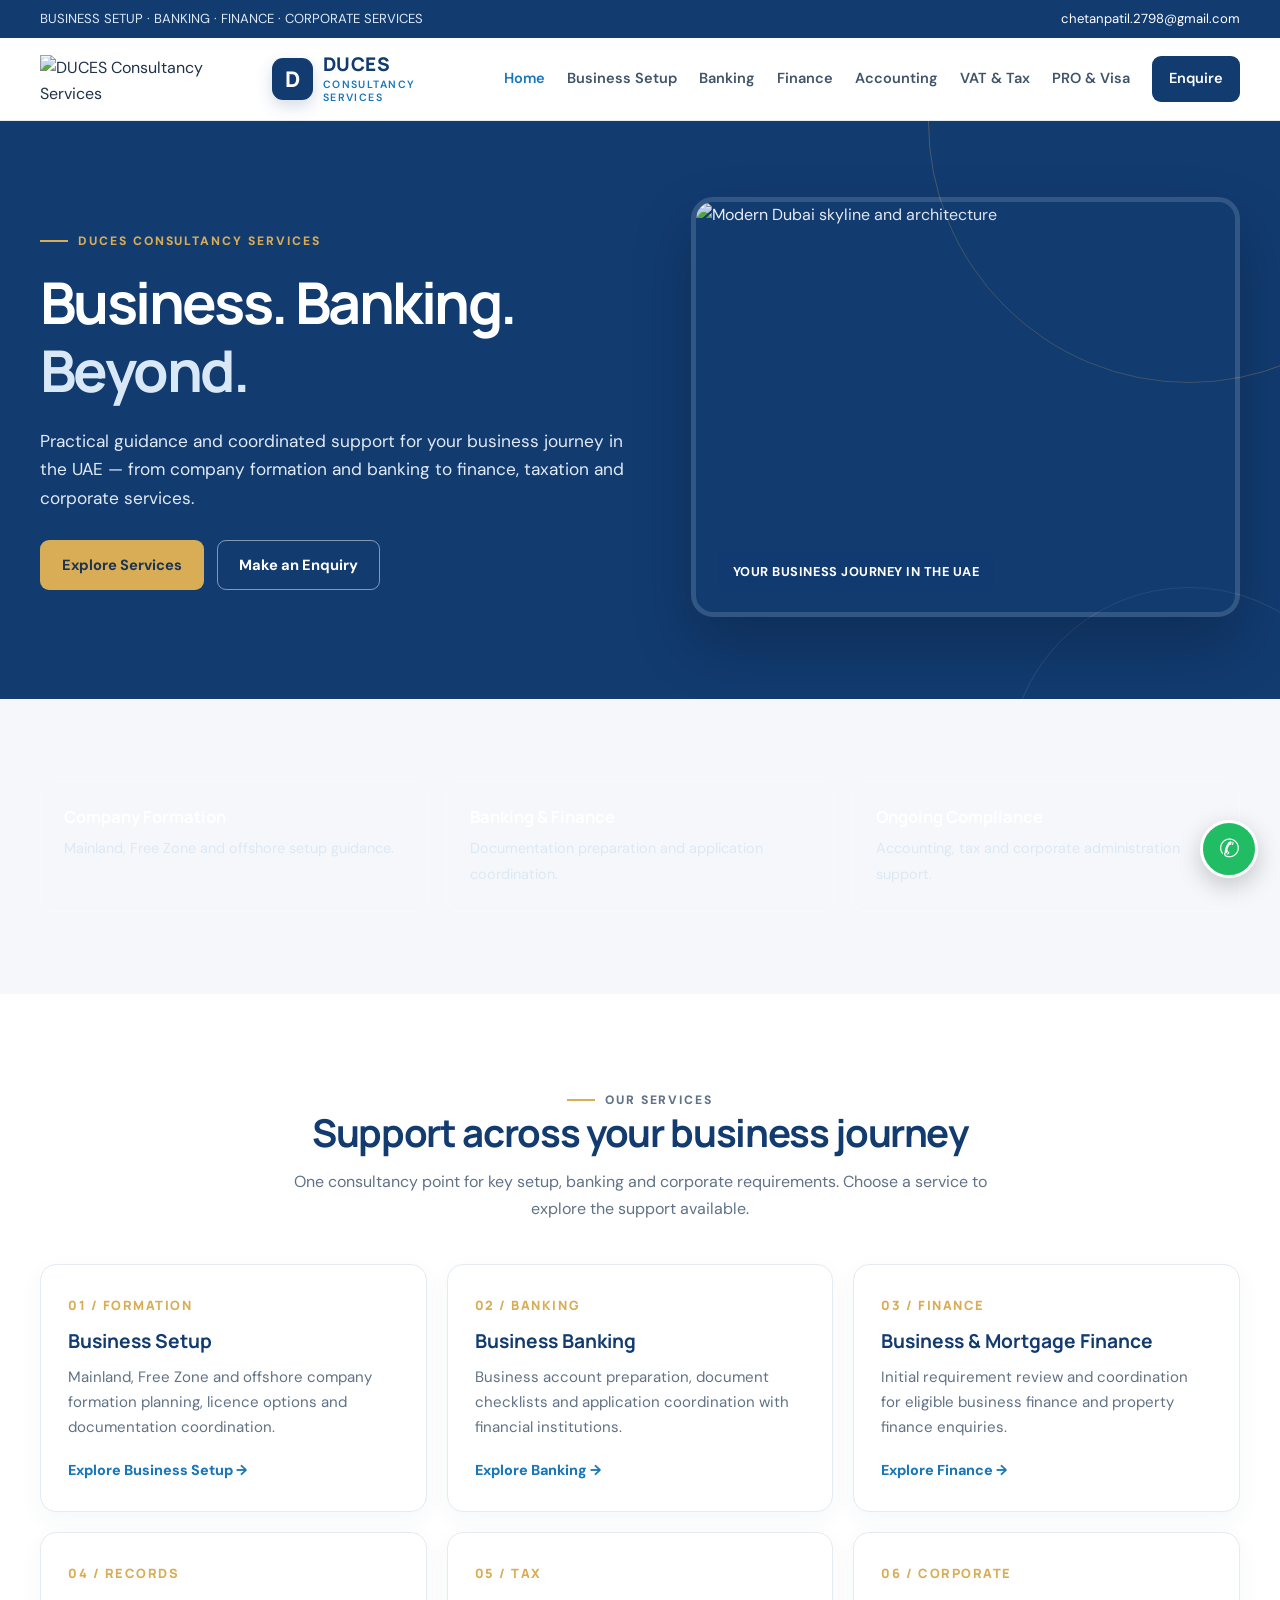
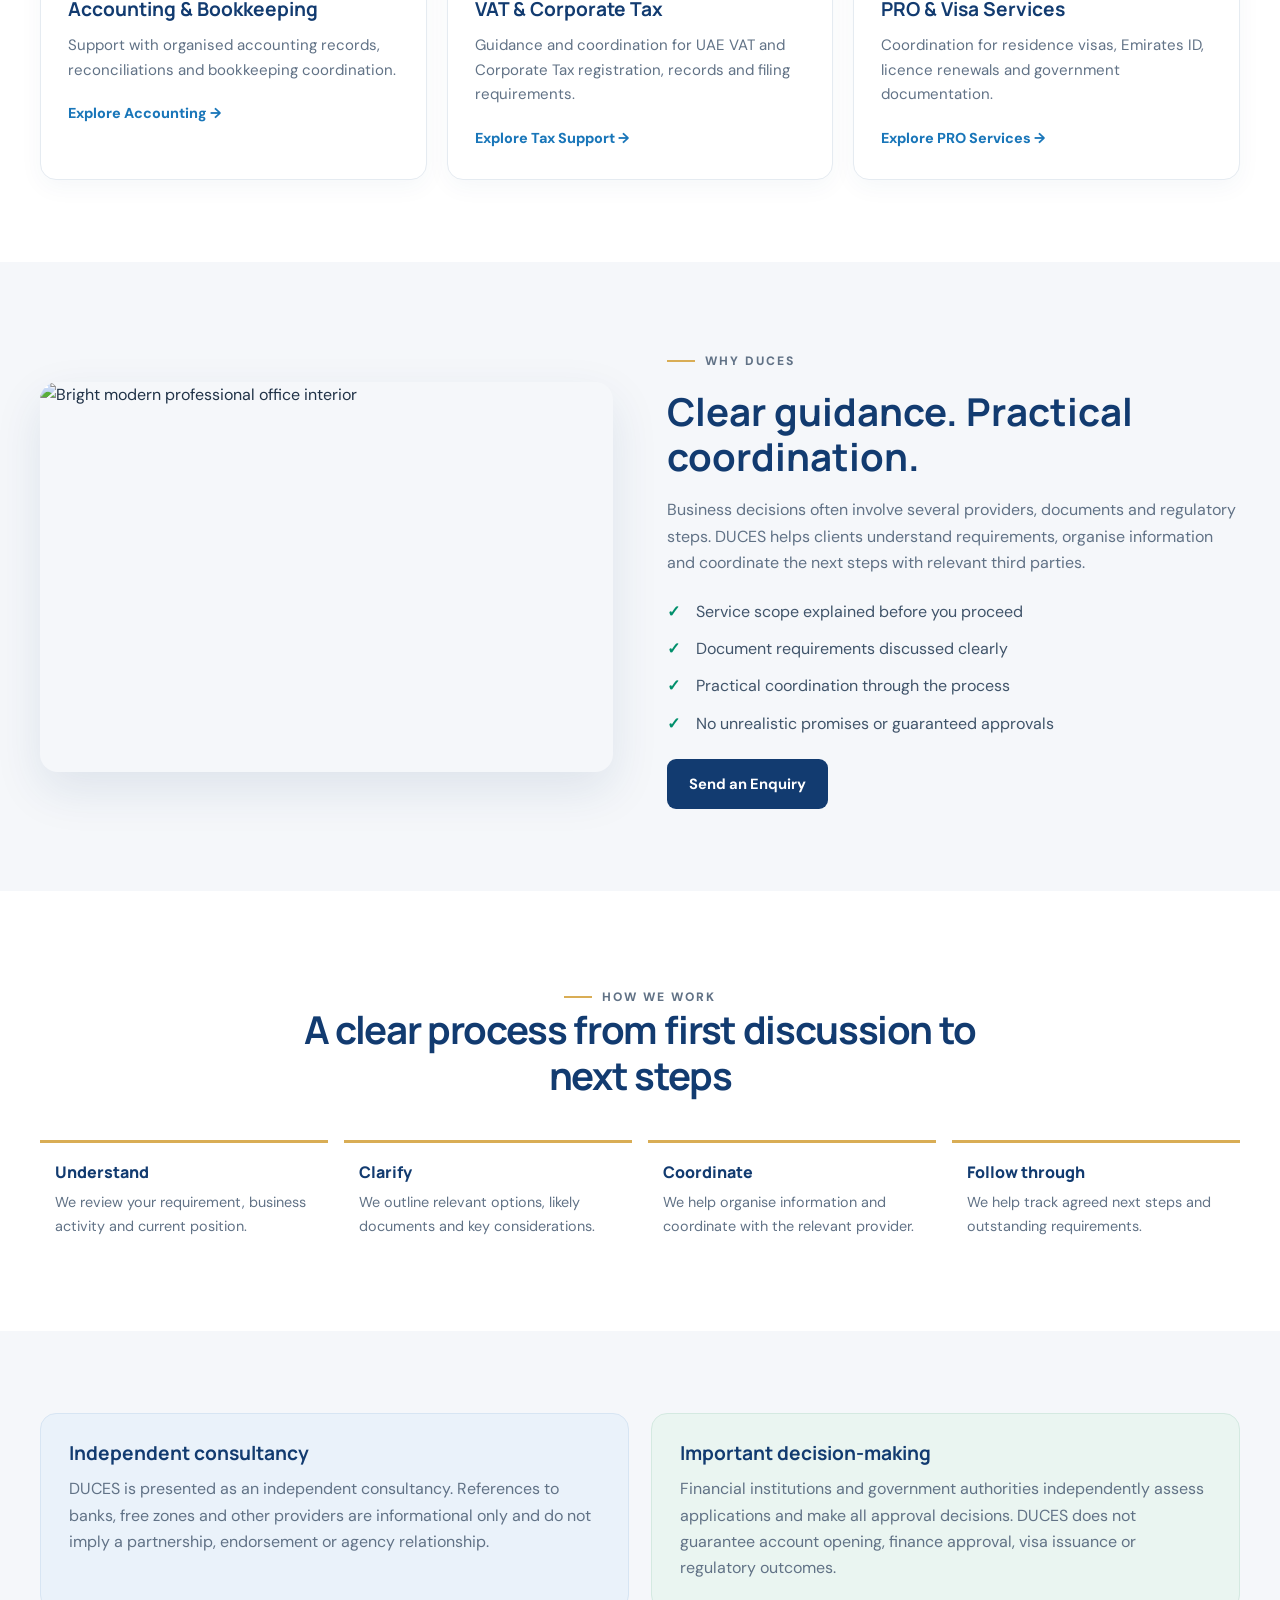
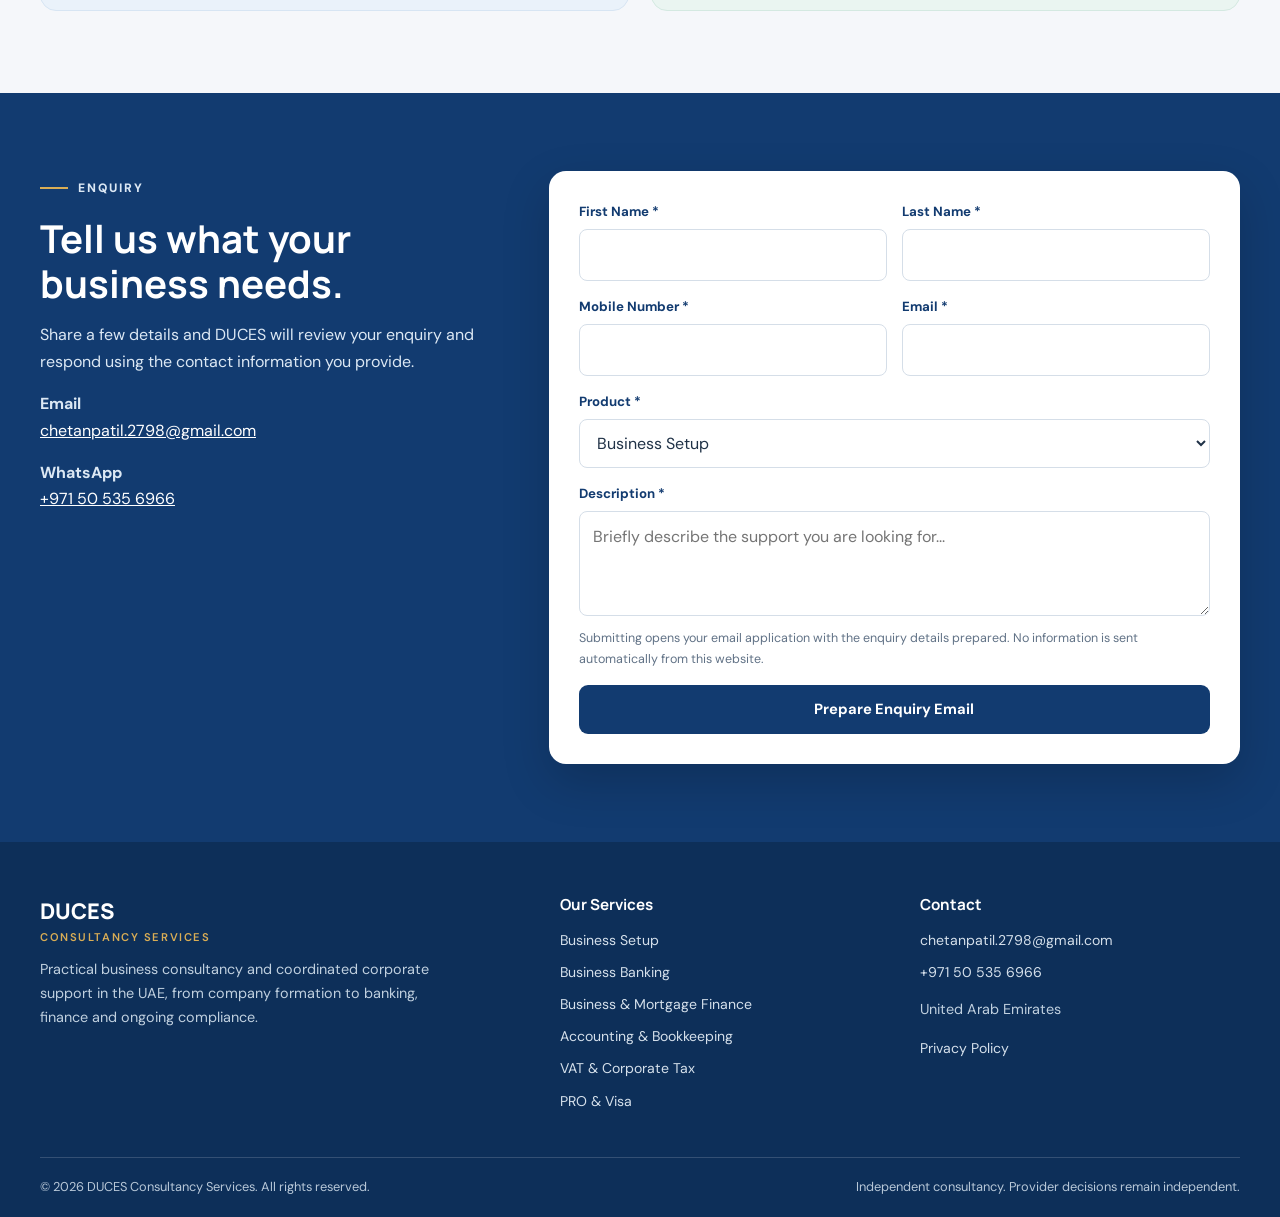
==== commit 1a4dcd4b: "Build DUCES V6 redesign: index.html" ====
--- a/index.html
+++ b/index.html
@@ -1,611 +1 @@
-<!DOCTYPE html>
-<html lang="en">
-<head>
-  <meta charset="UTF-8">
-  <meta name="viewport" content="width=device-width, initial-scale=1.0">
-  <title>DUCES Consultancy Services | Business Setup & Banking UAE</title>
-  <link rel="canonical" href="https://chetan7025.github.io/Duces-Website-V5/">
-  <link rel="preconnect" href="https://fonts.googleapis.com">
-  <link rel="preconnect" href="https://fonts.gstatic.com" crossorigin>
-  <link href="https://fonts.googleapis.com/css2?family=Plus+Jakarta+Sans:wght@300;400;500;600;700&display=swap" rel="stylesheet">
-
-  <style>
-    :root {
-      --primary: #0A192F;
-      --primary-light: #1E3A8A;
-      --accent: #C5A059;
-      --text-main: #334155;
-      --text-light: #64748B;
-      --bg-light: #F8FAFC;
-      --white: #FFFFFF;
-      --border-color: #E2E8F0;
-    }
-
-    * {
-      box-sizing: border-box;
-      margin: 0;
-      padding: 0;
-      font-family: 'Plus Jakarta Sans', sans-serif;
-    }
-
-    body {
-      color: var(--text-main);
-      background-color: var(--white);
-      line-height: 1.6;
-    }
-
-    .top-bar {
-      background-color: var(--primary);
-      color: var(--white);
-      font-size: 0.85rem;
-      padding: 8px 5%;
-      display: flex;
-      justify-content: space-between;
-      align-items: center;
-    }
-
-    .top-bar a {
-      color: var(--accent);
-      text-decoration: none;
-    }
-
-    header {
-      background: var(--white);
-      border-bottom: 1px solid var(--border-color);
-      position: sticky;
-      top: 0;
-      z-index: 1000;
-    }
-
-    .nav-container {
-      max-width: 1200px;
-      margin: 0 auto;
-      padding: 15px 5%;
-      display: flex;
-      justify-content: space-between;
-      align-items: center;
-    }
-
-    .logo img {
-      height: 40px;
-      object-fit: contain;
-    }
-
-    nav a {
-      margin-left: 20px;
-      text-decoration: none;
-      color: var(--text-main);
-      font-weight: 500;
-      font-size: 0.95rem;
-      transition: color 0.2s;
-    }
-
-    nav a:hover {
-      color: var(--accent);
-    }
-
-    .hero {
-      background: linear-gradient(135deg, #0A192F 0%, #172554 100%);
-      color: var(--white);
-      padding: 80px 5%;
-    }
-
-    .hero-grid {
-      max-width: 1200px;
-      margin: 0 auto;
-      display: grid;
-      grid-template-columns: 1fr 1fr;
-      gap: 50px;
-      align-items: center;
-    }
-
-    .hero-tag {
-      color: var(--accent);
-      font-weight: 600;
-      font-size: 0.85rem;
-      letter-spacing: 1px;
-      margin-bottom: 15px;
-      display: block;
-    }
-
-    .hero h1 {
-      font-size: 2.8rem;
-      line-height: 1.2;
-      margin-bottom: 20px;
-    }
-
-    .hero h1 span {
-      color: #93C5FD;
-      display: block;
-    }
-
-    .hero p {
-      color: #CBD5E1;
-      margin-bottom: 30px;
-      font-size: 1.05rem;
-    }
-
-    .hero-buttons {
-      display: flex;
-      gap: 15px;
-      margin-bottom: 40px;
-    }
-
-    .btn-primary {
-      background-color: var(--accent);
-      color: var(--primary);
-      padding: 14px 28px;
-      border-radius: 6px;
-      font-weight: 600;
-      text-decoration: none;
-      transition: opacity 0.2s;
-    }
-
-    .btn-primary:hover {
-      opacity: 0.9;
-    }
-
-    .btn-secondary {
-      background: transparent;
-      color: var(--white);
-      border: 1px solid rgba(255,255,255,0.3);
-      padding: 14px 28px;
-      border-radius: 6px;
-      font-weight: 600;
-      text-decoration: none;
-      transition: border-color 0.2s;
-    }
-
-    .btn-secondary:hover {
-      border-color: var(--white);
-    }
-
-    .hero-image img {
-      width: 100%;
-      border-radius: 12px;
-      box-shadow: 0 20px 25px -5px rgba(0, 0, 0, 0.3);
-    }
-
-    .trust-bar {
-      background-color: var(--bg-light);
-      border-bottom: 1px solid var(--border-color);
-      padding: 25px 5%;
-    }
-
-    .trust-container {
-      max-width: 1200px;
-      margin: 0 auto;
-      display: flex;
-      justify-content: space-around;
-      text-align: center;
-      flex-wrap: wrap;
-      gap: 20px;
-    }
-
-    .trust-item strong {
-      display: block;
-      font-size: 1.5rem;
-      color: var(--primary);
-    }
-
-    .trust-item span {
-      font-size: 0.85rem;
-      color: var(--text-light);
-    }
-
-    .quick-grid-section {
-      padding: 60px 5%;
-      max-width: 1200px;
-      margin: 0 auto;
-    }
-
-    .quick-grid {
-      display: grid;
-      grid-template-columns: repeat(4, 1fr);
-      gap: 20px;
-    }
-
-    .quick-card {
-      background: var(--bg-light);
-      padding: 25px;
-      border-radius: 8px;
-      border: 1px solid var(--border-color);
-      transition: transform 0.2s;
-    }
-
-    .quick-card:hover {
-      transform: translateY(-3px);
-    }
-
-    .quick-card small {
-      color: var(--accent);
-      font-weight: 700;
-      font-size: 0.75rem;
-    }
-
-    .quick-card strong {
-      display: block;
-      font-size: 1.1rem;
-      margin: 10px 0;
-      color: var(--primary);
-    }
-
-    .quick-card a {
-      text-decoration: none;
-      color: var(--primary-light);
-      font-weight: 600;
-      font-size: 0.9rem;
-    }
-
-    .services-section {
-      background-color: var(--bg-light);
-      padding: 80px 5%;
-    }
-
-    .section-header {
-      max-width: 1200px;
-      margin: 0 auto 50px auto;
-      text-align: center;
-    }
-
-    .section-header p {
-      color: var(--accent);
-      font-weight: 700;
-      font-size: 0.85rem;
-      letter-spacing: 1px;
-      margin-bottom: 10px;
-    }
-
-    .section-header h2 {
-      font-size: 2.2rem;
-      color: var(--primary);
-    }
-
-    .services-grid {
-      max-width: 1200px;
-      margin: 0 auto;
-      display: grid;
-      grid-template-columns: repeat(3, 1fr);
-      gap: 30px;
-    }
-
-    .service-card {
-      background: var(--white);
-      padding: 35px;
-      border-radius: 10px;
-      border: 1px solid var(--border-color);
-    }
-
-    .service-card span {
-      font-size: 1.5rem;
-      font-weight: 700;
-      color: var(--accent);
-      display: block;
-      margin-bottom: 15px;
-    }
-
-    .service-card h3 {
-      font-size: 1.3rem;
-      margin-bottom: 15px;
-      color: var(--primary);
-    }
-
-    .service-card p {
-      color: var(--text-light);
-      margin-bottom: 20px;
-      font-size: 0.95rem;
-    }
-
-    .service-card a {
-      color: var(--primary-light);
-      text-decoration: none;
-      font-weight: 600;
-    }
-
-    .testimonials-section {
-      padding: 80px 5%;
-      max-width: 1200px;
-      margin: 0 auto;
-    }
-
-    .testimonials-grid {
-      display: grid;
-      grid-template-columns: repeat(2, 1fr);
-      gap: 30px;
-    }
-
-    .testimonial-card {
-      background: var(--bg-light);
-      padding: 30px;
-      border-radius: 10px;
-      border-left: 4px solid var(--accent);
-    }
-
-    .testimonial-card p {
-      font-style: italic;
-      color: var(--text-main);
-      margin-bottom: 20px;
-    }
-
-    .testimonial-card strong {
-      display: block;
-      color: var(--primary);
-    }
-
-    .testimonial-card small {
-      color: var(--text-light);
-    }
-
-    .whatsapp-float {
-      position: fixed;
-      bottom: 30px;
-      right: 30px;
-      background-color: #25D366;
-      color: white;
-      padding: 12px 20px;
-      border-radius: 50px;
-      display: flex;
-      align-items: center;
-      gap: 10px;
-      text-decoration: none;
-      font-weight: 600;
-      box-shadow: 0 4px 12px rgba(0,0,0,0.15);
-      z-index: 1000;
-      transition: transform 0.2s;
-    }
-
-    .whatsapp-float:hover {
-      transform: scale(1.05);
-    }
-
-    footer {
-      background: var(--primary);
-      color: #94A3B8;
-      padding: 60px 5% 20px 5%;
-    }
-
-    .footer-container {
-      max-width: 1200px;
-      margin: 0 auto;
-      display: grid;
-      grid-template-columns: 2fr 1fr 1fr;
-      gap: 40px;
-      margin-bottom: 40px;
-      border-bottom: 1px solid rgba(255,255,255,0.1);
-      padding-bottom: 40px;
-    }
-
-    .footer-col img {
-      height: 35px;
-      margin-bottom: 15px;
-    }
-
-    .footer-col p {
-      font-size: 0.9rem;
-      margin-bottom: 15px;
-    }
-
-    .footer-col strong {
-      color: var(--white);
-      display: block;
-      margin-bottom: 15px;
-    }
-
-    .footer-col a {
-      display: block;
-      color: #94A3B8;
-      text-decoration: none;
-      margin-bottom: 10px;
-      font-size: 0.9rem;
-    }
-
-    .footer-col a:hover {
-      color: var(--white);
-    }
-
-    .footer-bottom {
-      max-width: 1200px;
-      margin: 0 auto;
-      display: flex;
-      justify-content: space-between;
-      font-size: 0.85rem;
-    }
-
-    .footer-bottom a {
-      color: #94A3B8;
-      text-decoration: none;
-    }
-
-    @media (max-width: 900px) {
-      .hero-grid, .services-grid, .quick-grid, .testimonials-grid, .footer-container {
-        grid-template-columns: 1fr;
-      }
-
-      .hero h1 {
-        font-size: 2.2rem;
-      }
-
-      nav {
-        display: none;
-      }
-    }
-  </style>
-</head>
-<body>
-
-  <div class="top-bar">
-    <span>BUSINESS BANKING · BUSINESS SETUP · CORPORATE SERVICES</span>
-    <a href="mailto:chetanpatil.2798@gmail.com">chetanpatil.2798@gmail.com</a>
-  </div>
-
-  <header>
-    <div class="nav-container">
-      <a href="index.html" class="logo">
-        <img src="assets/duces-logo.jpg" alt="DUCES Consultancy Services">
-      </a>
-      <nav aria-label="Main navigation">
-        <a href="#home">Home</a>
-        <a href="#about">About</a>
-        <a href="#banking">Banking</a>
-        <a href="#setup">Business Setup</a>
-        <a href="#tax">Taxation</a>
-        <a href="#contact">Contact</a>
-      </nav>
-    </div>
-  </header>
-
-  <main>
-    <section class="hero" id="home">
-      <div class="hero-grid">
-        <div>
-          <span class="hero-tag">BUSINESS. BANKING. BEYOND.</span>
-          <h1>Build Your Business. <span>Move Forward With Clarity.</span></h1>
-          <p>Practical guidance and coordinated support for important business decisions in the UAE — from banking and finance to company setup, taxation and corporate services.</p>
-          <div class="hero-buttons">
-            <a href="https://wa.me/971505356966" class="btn-primary" target="_blank" rel="noopener">Talk on WhatsApp</a>
-            <a href="#setup" class="btn-secondary">Explore Services</a>
-          </div>
-        </div>
-        <div class="hero-image">
-          <img src="assets/duces-hero.jpg" alt="Dubai business district">
-        </div>
-      </div>
-    </section>
-
-    <div class="trust-bar">
-      <div class="trust-container">
-        <div class="trust-item">
-          <strong>UAE Mainland & Free Zones</strong>
-          <span>Strategic Jurisdiction Support</span>
-        </div>
-        <div class="trust-item">
-          <strong>Transparent Guidance</strong>
-          <span>No Unrealistic Guarantees</span>
-        </div>
-        <div class="trust-item">
-          <strong>Single Point</strong>
-          <span>Coordinated Business Support</span>
-        </div>
-      </div>
-    </div>
-
-    <section class="quick-grid-section">
-      <div class="quick-grid">
-        <div class="quick-card">
-          <small>01 / BANKING</small>
-          <strong>Business Banking</strong>
-          <a href="business-bank-account.html">Account assistance →</a>
-        </div>
-        <div class="quick-card">
-          <small>02 / FINANCE</small>
-          <strong>Business Finance</strong>
-          <a href="business-loan.html">Finance enquiries →</a>
-        </div>
-        <div class="quick-card">
-          <small>03 / FORMATION</small>
-          <strong>Company Formation</strong>
-          <a href="business-setup.html">UAE business setup →</a>
-        </div>
-        <div class="quick-card">
-          <small>04 / COMPLIANCE</small>
-          <strong>Tax & Accounting</strong>
-          <a href="accounting-bookkeeping.html">Business compliance →</a>
-        </div>
-      </div>
-    </section>
-
-    <section class="services-section">
-      <div class="section-header">
-        <p>OUR SERVICES</p>
-        <h2>Support Across Your Business Journey</h2>
-      </div>
-      <div class="services-grid">
-        <article class="service-card">
-          <span>01</span>
-          <h3>Business Banking</h3>
-          <p>Guidance on business account requirements, documentation and application coordination with financial institutions.</p>
-          <a href="business-bank-account.html">Explore Banking →</a>
-        </article>
-        <article class="service-card">
-          <span>02</span>
-          <h3>Business Finance</h3>
-          <p>Initial requirement assessment and coordination for suitable business loans, property finance and payment solutions.</p>
-          <a href="business-loan.html">Explore Finance →</a>
-        </article>
-        <article class="service-card">
-          <span>03</span>
-          <h3>Business Setup</h3>
-          <p>Company formation planning, jurisdiction options (Mainland & Free Zone), and setup documentation support.</p>
-          <a href="business-setup.html">Explore Setup →</a>
-        </article>
-        <article class="service-card">
-          <span>04</span>
-          <h3>Accounting & Bookkeeping</h3>
-          <p>Bookkeeping coordination and accounting support for organised and compliant financial records.</p>
-          <a href="accounting-bookkeeping.html">Explore Accounting →</a>
-        </article>
-        <article class="service-card">
-          <span>05</span>
-          <h3>VAT & Corporate Tax</h3>
-          <p>Support for understanding tax registration, filing schedules, and compliance requirements in the UAE.</p>
-          <a href="vat-corporate-tax.html">Explore Tax Services →</a>
-        </article>
-        <article class="service-card">
-          <span>06</span>
-          <h3>PRO & Corporate Services</h3>
-          <p>Coordination support for government documentation, visa processes, and corporate formalities.</p>
-          <a href="pro-visa-services.html">Explore PRO Services →</a>
-        </article>
-      </div>
-    </section>
-
-    <section class="testimonials-section">
-      <div class="section-header">
-        <p>CLIENT EXPERIENCES</p>
-        <h2>Trusted Advice & Clear Communication</h2>
-      </div>
-      <div class="testimonials-grid">
-        <div class="testimonial-card">
-          <p>"DUCES provided exceptionally straightforward guidance on our corporate structure. No hidden fees or unrealistic promises—just clear expectations."</p>
-          <strong>Managing Director</strong>
-          <small>Free Zone Startup, Dubai</small>
-        </div>
-        <div class="testimonial-card">
-          <p>"Their help with organizing our banking documentation saved us weeks of back-and-forth. Highly professional approach to corporate compliance."</p>
-          <strong>Operations Head</strong>
-          <small>Trading Company, UAE</small>
-        </div>
-      </div>
-    </section>
-  </main>
-
-  <a href="https://wa.me/971505356966" class="whatsapp-float" target="_blank" rel="noopener">
-    <span>💬 WhatsApp Us</span>
-  </a>
-
-  <footer>
-    <div class="footer-container">
-      <div class="footer-col">
-        <img src="assets/duces-logo.jpg" alt="DUCES Consultancy Services">
-        <p>Business banking, setup and corporate consultancy support in the UAE with an emphasis on clarity and transparency.</p>
-      </div>
-      <div class="footer-col">
-        <strong>Explore</strong>
-        <a href="#banking">Banking & Finance</a>
-        <a href="#setup">Business Setup</a>
-        <a href="#tax">Accounting & Tax</a>
-      </div>
-      <div class="footer-col">
-        <strong>Contact</strong>
-        <a href="mailto:chetanpatil.2798@gmail.com">chetanpatil.2798@gmail.com</a>
-        <a href="https://wa.me/971505356966">+971 50 535 6966</a>
-      </div>
-    </div>
-    <div class="footer-bottom">
-      <span>© DUCES Consultancy Services. All rights reserved.</span>
-      <a href="privacy-policy.html">Privacy Policy</a>
-    </div>
-  </footer>
-
-</body>
-      </html>
+<!doctype html><html lang="en"><head><meta charset="utf-8"><meta name="viewport" content="width=device-width,initial-scale=1"><title>DUCES Consultancy Services | UAE Business Setup, Banking & Corporate Support</title><meta name="description" content="DUCES provides practical business consultancy and coordinated support for UAE company formation, business banking, finance, accounting, tax and PRO services."><meta name="theme-color" content="#123B70"><meta property="og:title" content="DUCES Consultancy Services"><meta property="og:description" content="Business. Banking. Beyond. Practical UAE business consultancy and corporate support."><meta property="og:type" content="website"><link rel="stylesheet" href="assets/style.css"></head><body><div class="topbar"><div class="container topbar-inner"><span class="topbar-note">BUSINESS SETUP · BANKING · FINANCE · CORPORATE SERVICES</span><a href="mailto:chetanpatil.2798@gmail.com">chetanpatil.2798@gmail.com</a></div></div><header class="site-header"><div class="container nav-wrap"><a class="brand" href="index.html" aria-label="DUCES Consultancy Services home"><img src="assets/duces-logo.jpg" alt="DUCES Consultancy Services" data-fallback><span class="brand-fallback" hidden><span class="brand-mark">D</span><span class="brand-name">DUCES<small>Consultancy Services</small></span></span></a><button class="menu-toggle" type="button" aria-expanded="false" aria-controls="primary-navigation">Menu</button><nav class="main-nav" id="primary-navigation" aria-label="Main navigation"><a href="index.html" aria-current="page">Home</a><a href="business-setup.html" >Business Setup</a><a href="business-bank-account.html" >Banking</a><a href="business-loan.html" >Finance</a><a href="accounting-bookkeeping.html" >Accounting</a><a href="vat-corporate-tax.html" >VAT & Tax</a><a href="pro-visa-services.html" >PRO & Visa</a><a class="nav-cta" href="#enquiry">Enquire</a></nav></div></header><main><section class="hero"><div class="container hero-grid"><div><p class="eyebrow">DUCES CONSULTANCY SERVICES</p><h1>Business. Banking. <em>Beyond.</em></h1><p class="hero-copy">Practical guidance and coordinated support for your business journey in the UAE — from company formation and banking to finance, taxation and corporate services.</p><div class="hero-actions"><a class="btn btn-gold" href="#services">Explore Services</a><a class="btn btn-white" href="#enquiry">Make an Enquiry</a></div></div><div class="hero-photo"><img src="https://images.unsplash.com/photo-1512453979798-5ea266f8880c?auto=format&fit=crop&w=1200&q=85" alt="Modern Dubai skyline and architecture" fetchpriority="high"><span class="hero-caption">YOUR BUSINESS JOURNEY IN THE UAE</span></div></div></section><section class="section section-soft"><div class="container feature-strip"><div class="feature"><strong>Company Formation</strong><span>Mainland, Free Zone and offshore setup guidance.</span></div><div class="feature"><strong>Banking & Finance</strong><span>Documentation preparation and application coordination.</span></div><div class="feature"><strong>Ongoing Compliance</strong><span>Accounting, tax and corporate administration support.</span></div></div></section><section class="section" id="services"><div class="container"><div class="section-head"><p class="eyebrow">OUR SERVICES</p><h2>Support across your business journey</h2><p>One consultancy point for key setup, banking and corporate requirements. Choose a service to explore the support available.</p></div><div class="service-grid"><article class="service-card"><span class="service-number">01 / FORMATION</span><h3>Business Setup</h3><p>Mainland, Free Zone and offshore company formation planning, licence options and documentation coordination.</p><a class="text-link" href="business-setup.html">Explore Business Setup →</a></article><article class="service-card"><span class="service-number">02 / BANKING</span><h3>Business Banking</h3><p>Business account preparation, document checklists and application coordination with financial institutions.</p><a class="text-link" href="business-bank-account.html">Explore Banking →</a></article><article class="service-card"><span class="service-number">03 / FINANCE</span><h3>Business & Mortgage Finance</h3><p>Initial requirement review and coordination for eligible business finance and property finance enquiries.</p><a class="text-link" href="business-loan.html">Explore Finance →</a></article><article class="service-card"><span class="service-number">04 / RECORDS</span><h3>Accounting & Bookkeeping</h3><p>Support with organised accounting records, reconciliations and bookkeeping coordination.</p><a class="text-link" href="accounting-bookkeeping.html">Explore Accounting →</a></article><article class="service-card"><span class="service-number">05 / TAX</span><h3>VAT & Corporate Tax</h3><p>Guidance and coordination for UAE VAT and Corporate Tax registration, records and filing requirements.</p><a class="text-link" href="vat-corporate-tax.html">Explore Tax Support →</a></article><article class="service-card"><span class="service-number">06 / CORPORATE</span><h3>PRO & Visa Services</h3><p>Coordination for residence visas, Emirates ID, licence renewals and government documentation.</p><a class="text-link" href="pro-visa-services.html">Explore PRO Services →</a></article></div></div></section><section class="section section-soft"><div class="container intro-grid"><div class="intro-image"><img src="https://images.unsplash.com/photo-1497366811353-6870744d04b2?auto=format&fit=crop&w=1100&q=85" alt="Bright modern professional office interior" loading="lazy"></div><div class="intro-copy"><p class="eyebrow">WHY DUCES</p><h2>Clear guidance. Practical coordination.</h2><p>Business decisions often involve several providers, documents and regulatory steps. DUCES helps clients understand requirements, organise information and coordinate the next steps with relevant third parties.</p><ul class="check-list"><li>Service scope explained before you proceed</li><li>Document requirements discussed clearly</li><li>Practical coordination through the process</li><li>No unrealistic promises or guaranteed approvals</li></ul><a class="btn btn-blue" href="#enquiry">Send an Enquiry</a></div></div></section><section class="section"><div class="container"><div class="section-head"><p class="eyebrow">HOW WE WORK</p><h2>A clear process from first discussion to next steps</h2></div><div class="steps"><div class="step"><b>Understand</b><p>We review your requirement, business activity and current position.</p></div><div class="step"><b>Clarify</b><p>We outline relevant options, likely documents and key considerations.</p></div><div class="step"><b>Coordinate</b><p>We help organise information and coordinate with the relevant provider.</p></div><div class="step"><b>Follow through</b><p>We help track agreed next steps and outstanding requirements.</p></div></div></div></section><section class="section section-soft"><div class="container two-col"><div class="info-card soft-blue"><h3>Independent consultancy</h3><p>DUCES is presented as an independent consultancy. References to banks, free zones and other providers are informational only and do not imply a partnership, endorsement or agency relationship.</p></div><div class="info-card soft-green"><h3>Important decision-making</h3><p>Financial institutions and government authorities independently assess applications and make all approval decisions. DUCES does not guarantee account opening, finance approval, visa issuance or regulatory outcomes.</p></div></div></section><section class="enquiry-section" id="enquiry"><div class="container enquiry-grid"><div class="enquiry-copy"><p class="eyebrow">ENQUIRY</p><h2>Tell us what your business needs.</h2><p>Share a few details and DUCES will review your enquiry and respond using the contact information you provide.</p><p><strong>Email</strong><br><a href="mailto:chetanpatil.2798@gmail.com" style="color:#fff">chetanpatil.2798@gmail.com</a></p><p><strong>WhatsApp</strong><br><a href="https://wa.me/971505356966" style="color:#fff">+971 50 535 6966</a></p></div><form class="enquiry-form" data-enquiry-form><div class="form-grid"><div class="field"><label for="firstName">First Name *</label><input id="firstName" name="firstName" autocomplete="given-name" required></div><div class="field"><label for="lastName">Last Name *</label><input id="lastName" name="lastName" autocomplete="family-name" required></div><div class="field"><label for="mobile">Mobile Number *</label><input id="mobile" name="mobile" type="tel" autocomplete="tel" required></div><div class="field"><label for="email">Email *</label><input id="email" name="email" type="email" autocomplete="email" required></div><div class="field full"><label for="product">Product *</label><select id="product" name="product" required><option value="">Select a service</option><option selected>Business Setup</option><option >Business Bank Account</option><option >Business Finance</option><option >Mortgage Finance</option><option >Accounting & Bookkeeping</option><option >VAT & Corporate Tax</option><option >PRO & Visa Services</option></select></div><div class="field full"><label for="description">Description *</label><textarea id="description" name="description" placeholder="Briefly describe the support you are looking for..." required></textarea></div></div><p class="form-note">Submitting opens your email application with the enquiry details prepared. No information is sent automatically from this website.</p><button class="btn btn-blue" type="submit">Prepare Enquiry Email</button></form></div></section></main><footer class="site-footer"><div class="container"><div class="footer-grid"><div><div class="footer-brand">DUCES<span>CONSULTANCY SERVICES</span></div><p>Practical business consultancy and coordinated corporate support in the UAE, from company formation to banking, finance and ongoing compliance.</p></div><div><h4>Our Services</h4><a href="business-setup.html">Business Setup</a><a href="business-bank-account.html">Business Banking</a><a href="business-loan.html">Business & Mortgage Finance</a><a href="accounting-bookkeeping.html">Accounting & Bookkeeping</a><a href="vat-corporate-tax.html">VAT & Corporate Tax</a><a href="pro-visa-services.html">PRO & Visa</a></div><div><h4>Contact</h4><a href="mailto:chetanpatil.2798@gmail.com">chetanpatil.2798@gmail.com</a><a href="https://wa.me/971505356966" target="_blank" rel="noopener">+971 50 535 6966</a><p>United Arab Emirates</p><a href="privacy-policy.html">Privacy Policy</a></div></div><div class="footer-bottom"><span>© <span id="year">2026</span> DUCES Consultancy Services. All rights reserved.</span><span>Independent consultancy. Provider decisions remain independent.</span></div></div></footer><a class="whatsapp-float" href="https://wa.me/971505356966" target="_blank" rel="noopener" aria-label="Chat with DUCES on WhatsApp">✆</a><script src="assets/site.js" defer></script></body></html>
--- a/assets/style.css
+++ b/assets/style.css
@@ -0,0 +1,6 @@
+@import url('https://fonts.googleapis.com/css2?family=DM+Sans:wght@400;500;600;700&family=Manrope:wght@400;500;600;700;800&display=swap');
+:root{--royal:#123B70;--blue:#1976B9;--green:#008F6B;--gold:#D9AD55;--ink:#203247;--muted:#617286;--white:#fff;--mist:#F5F7FA;--line:#E5EBF1;--soft-blue:#EAF2FA;--soft-green:#EAF5F1;--shadow:0 18px 48px rgba(18,59,112,.10);--radius:18px;--max:1200px}
+*{box-sizing:border-box}html{scroll-behavior:smooth;scroll-padding-top:100px}body{margin:0;color:var(--ink);background:#fff;font-family:'DM Sans',Arial,sans-serif;line-height:1.65}img{max-width:100%;display:block}a{color:inherit}button,input,select,textarea{font:inherit}.container{width:min(var(--max),calc(100% - 48px));margin-inline:auto}.topbar{background:var(--royal);color:#fff;font-size:.82rem}.topbar-inner{display:flex;justify-content:space-between;gap:18px;align-items:center;min-height:38px}.topbar a{color:#fff;text-decoration:none}.topbar-note{color:#DCE8F4}.site-header{position:sticky;top:0;z-index:50;background:rgba(255,255,255,.97);backdrop-filter:blur(12px);border-bottom:1px solid var(--line)}.nav-wrap{min-height:82px;display:flex;align-items:center;justify-content:space-between;gap:28px}.brand{display:flex;align-items:center;gap:10px;text-decoration:none;min-width:190px}.brand img{height:48px;width:auto;object-fit:contain}.brand-fallback{display:flex;align-items:center;gap:10px}.brand-mark{width:42px;height:42px;border-radius:11px;background:var(--royal);color:#fff;display:grid;place-items:center;font-family:Manrope,sans-serif;font-weight:800;font-size:1.35rem;box-shadow:0 6px 16px rgba(18,59,112,.18)}.brand-name{font:800 1.18rem Manrope,sans-serif;letter-spacing:.03em;color:var(--royal);line-height:1.1}.brand-name small{display:block;font:600 .66rem 'DM Sans',sans-serif;letter-spacing:.14em;color:var(--blue);text-transform:uppercase;margin-top:4px}.main-nav{display:flex;align-items:center;gap:22px}.main-nav a{font-size:.91rem;font-weight:600;text-decoration:none;color:#40546a;white-space:nowrap;transition:color .2s}.main-nav a:hover,.main-nav a[aria-current=page]{color:var(--blue)}.nav-cta{background:var(--royal);color:#fff!important;padding:11px 17px;border-radius:9px}.nav-cta:hover{background:var(--blue)}.menu-toggle{display:none;background:#fff;border:1px solid var(--line);border-radius:9px;padding:9px 12px;color:var(--royal);font-weight:700}.hero{background:var(--royal);color:#fff;position:relative;overflow:hidden}.hero:before{content:"";position:absolute;width:520px;height:520px;border:1px solid rgba(217,173,85,.28);border-radius:50%;right:-170px;top:-260px}.hero:after{content:"";position:absolute;width:360px;height:360px;border:1px solid rgba(255,255,255,.10);border-radius:50%;right:-90px;bottom:-250px}.hero-grid{position:relative;z-index:1;display:grid;grid-template-columns:1.04fr .96fr;gap:56px;align-items:center;padding:76px 0 82px}.eyebrow{display:inline-flex;align-items:center;gap:10px;color:var(--gold);font-size:.76rem;font-weight:800;letter-spacing:.16em;text-transform:uppercase;margin:0 0 18px}.eyebrow:before{content:"";width:28px;height:2px;background:var(--gold)}h1,h2,h3,h4{font-family:Manrope,'DM Sans',sans-serif;line-height:1.18;margin:0;color:var(--royal)}.hero h1{font-size:clamp(2.45rem,4.5vw,4.35rem);letter-spacing:-.045em;color:#fff;max-width:720px}.hero h1 em{font-style:normal;color:#D9E8F7}.hero-copy{font-size:1.08rem;color:#E1EAF4;max-width:620px;margin:22px 0 28px}.hero-actions{display:flex;flex-wrap:wrap;gap:13px}.btn{display:inline-flex;align-items:center;justify-content:center;min-height:48px;padding:12px 21px;border-radius:9px;text-decoration:none;font-weight:700;font-size:.92rem;border:1px solid transparent;transition:transform .2s,background .2s}.btn:hover{transform:translateY(-2px)}.btn-gold{background:var(--gold);color:#1D3550}.btn-white{border-color:rgba(255,255,255,.48);color:#fff;background:transparent}.btn-blue{background:var(--royal);color:#fff}.btn-outline{border-color:#B8C8D8;color:var(--royal);background:#fff}.hero-photo{height:420px;border-radius:22px;overflow:hidden;border:5px solid rgba(255,255,255,.14);box-shadow:0 28px 60px rgba(0,0,0,.22);position:relative}.hero-photo img{width:100%;height:100%;object-fit:cover}.hero-photo:after{content:"";position:absolute;inset:0;background:linear-gradient(135deg,rgba(18,59,112,.08),rgba(18,59,112,.28))}.hero-caption{position:absolute;z-index:2;left:22px;bottom:20px;background:rgba(18,59,112,.88);padding:10px 15px;border-radius:9px;color:#fff;font-size:.8rem;font-weight:700;letter-spacing:.04em}.page-hero .hero-grid{padding:62px 0;grid-template-columns:1.1fr .9fr}.page-hero .hero-photo{height:310px}.page-hero h1{font-size:clamp(2.2rem,4vw,3.5rem)}.page-hero .hero-copy{font-size:1rem}.section{padding:82px 0}.section-soft{background:var(--mist)}.section-blue{background:var(--royal);color:#fff}.section-blue h2,.section-blue h3{color:#fff}.section-head{max-width:740px;margin:0 auto 42px;text-align:center}.section-head .eyebrow{justify-content:center}.section-head h2{font-size:clamp(1.85rem,3vw,2.65rem);letter-spacing:-.035em}.section-head p{color:var(--muted);margin:14px 0 0}.section-blue .section-head p{color:#DCE8F4}.intro-grid{display:grid;grid-template-columns:1fr 1fr;gap:54px;align-items:center}.intro-image{height:390px;border-radius:var(--radius);overflow:hidden;box-shadow:var(--shadow)}.intro-image img{width:100%;height:100%;object-fit:cover}.intro-copy h2{font-size:clamp(1.8rem,3vw,2.5rem);margin-bottom:18px}.intro-copy p{color:var(--muted);margin:0 0 18px}.check-list{list-style:none;padding:0;margin:22px 0;display:grid;gap:11px}.check-list li{position:relative;padding-left:29px;color:#40546a}.check-list li:before{content:"✓";position:absolute;left:0;top:0;color:var(--green);font-weight:800}.service-grid{display:grid;grid-template-columns:repeat(3,1fr);gap:20px}.service-card{background:#fff;border:1px solid var(--line);border-radius:16px;padding:27px;box-shadow:0 7px 24px rgba(18,59,112,.045);transition:transform .2s,box-shadow .2s}.service-card:hover{transform:translateY(-4px);box-shadow:var(--shadow)}.service-number{font:800 .8rem Manrope,sans-serif;color:var(--gold);letter-spacing:.12em}.service-card h3{font-size:1.2rem;margin:12px 0}.service-card p{font-size:.94rem;color:var(--muted);margin:0 0 18px}.text-link{font-weight:800;font-size:.9rem;color:var(--blue);text-decoration:none}.text-link:hover{text-decoration:underline}.feature-strip{display:grid;grid-template-columns:repeat(3,1fr);gap:18px}.feature{padding:23px;border:1px solid rgba(255,255,255,.18);border-radius:14px;background:rgba(255,255,255,.07)}.feature strong{display:block;color:#fff;font:700 1.04rem Manrope,sans-serif;margin-bottom:7px}.feature span{font-size:.9rem;color:#DCE8F4}.two-col{display:grid;grid-template-columns:1fr 1fr;gap:22px}.info-card{border:1px solid var(--line);border-radius:16px;padding:28px;background:#fff}.info-card h3{font-size:1.2rem;margin-bottom:12px}.info-card p{color:var(--muted);margin:0}.info-card.soft-blue{background:var(--soft-blue);border-color:#D7E5F3}.info-card.soft-green{background:var(--soft-green);border-color:#D4E9E1}.price-grid{display:grid;grid-template-columns:repeat(2,1fr);gap:20px}.price-card{border:1px solid var(--line);border-radius:16px;padding:28px;background:#fff}.price-card.featured{border:2px solid var(--gold);box-shadow:var(--shadow)}.price-card .price{font:800 2rem Manrope,sans-serif;color:var(--royal);margin:14px 0}.price-card small{color:var(--muted)}.steps{display:grid;grid-template-columns:repeat(4,1fr);gap:16px;counter-reset:step}.step{border-top:3px solid var(--gold);padding:18px 15px 10px;background:#fff;border-radius:0 0 12px 12px}.step b{display:block;color:var(--royal);font:800 1rem Manrope,sans-serif;margin-bottom:8px}.step p{font-size:.9rem;color:var(--muted);margin:0}.freezone-list{display:flex;flex-wrap:wrap;gap:10px;margin-top:18px}.freezone-list span{padding:9px 13px;background:#fff;border:1px solid var(--line);border-radius:999px;color:var(--royal);font-size:.85rem;font-weight:700}.disclaimer{background:#FFF8E8;border-left:4px solid var(--gold);padding:18px 20px;border-radius:9px;color:#66532D;font-size:.9rem;margin-top:22px}.enquiry-section{background:var(--royal);padding:78px 0;color:#fff}.enquiry-grid{display:grid;grid-template-columns:.8fr 1.2fr;gap:48px;align-items:start}.enquiry-copy h2{color:#fff;font-size:clamp(1.9rem,3vw,2.6rem)}.enquiry-copy p{color:#DCE8F4}.enquiry-form{background:#fff;color:var(--ink);padding:30px;border-radius:17px;box-shadow:0 18px 48px rgba(0,0,0,.18)}.form-grid{display:grid;grid-template-columns:1fr 1fr;gap:15px}.field{display:flex;flex-direction:column;gap:6px}.field.full{grid-column:1/-1}.field label{font-size:.83rem;font-weight:700;color:var(--royal)}.field input,.field select,.field textarea{width:100%;border:1px solid #D5DEE8;border-radius:8px;padding:12px 13px;background:#fff;color:var(--ink);outline:none}.field input:focus,.field select:focus,.field textarea:focus{border-color:var(--blue);box-shadow:0 0 0 3px rgba(25,118,185,.12)}.field textarea{min-height:105px;resize:vertical}.form-note{font-size:.78rem;color:var(--muted);margin:12px 0 16px}.enquiry-form .btn{width:100%;border:0;cursor:pointer}.site-footer{background:#0D2F59;color:#D5E0EB;padding:54px 0 20px}.footer-grid{display:grid;grid-template-columns:1.5fr 1fr 1fr;gap:40px;padding-bottom:35px;border-bottom:1px solid rgba(255,255,255,.16)}.footer-brand{font:800 1.35rem Manrope,sans-serif;color:#fff}.footer-brand span{display:block;font:600 .7rem 'DM Sans',sans-serif;color:var(--gold);letter-spacing:.14em;margin-top:5px}.footer-grid p{font-size:.9rem;color:#C0D0DF;max-width:400px}.footer-grid h4{font-size:.95rem;color:#fff;margin-bottom:15px}.footer-grid a{display:block;color:#D5E0EB;text-decoration:none;font-size:.88rem;margin:9px 0}.footer-grid a:hover{color:var(--gold)}.footer-bottom{display:flex;justify-content:space-between;gap:16px;padding-top:18px;font-size:.8rem;color:#B8C8D8}.footer-bottom a{color:#D5E0EB;text-decoration:none}.whatsapp-float{position:fixed;right:22px;bottom:22px;z-index:60;width:58px;height:58px;border-radius:50%;display:grid;place-items:center;background:#20BD65;color:#fff;text-decoration:none;font-size:1.55rem;box-shadow:0 8px 24px rgba(0,0,0,.2);border:3px solid #fff}.whatsapp-float:hover{transform:translateY(-3px)}.legal-content{max-width:850px}.legal-content h2{font-size:1.35rem;margin:28px 0 10px}.legal-content p,.legal-content li{color:var(--muted)}.legal-content ul{padding-left:22px}.mobile-only{display:none}
+@media(max-width:980px){.main-nav{gap:13px}.main-nav a{font-size:.83rem}.hero-grid{gap:32px}.service-grid{grid-template-columns:repeat(2,1fr)}.steps{grid-template-columns:repeat(2,1fr)}}
+@media(max-width:760px){.container{width:min(var(--max),calc(100% - 34px))}.topbar-inner{justify-content:center;text-align:center;min-height:36px}.topbar-note{display:none}.nav-wrap{min-height:72px}.brand img{height:42px}.menu-toggle{display:inline-flex}.main-nav{display:none;position:absolute;left:0;right:0;top:100%;background:#fff;border-bottom:1px solid var(--line);padding:14px 22px 20px;box-shadow:0 14px 24px rgba(18,59,112,.09);align-items:stretch;flex-direction:column;gap:0}.main-nav.is-open{display:flex}.main-nav a{padding:12px 5px;border-bottom:1px solid #EEF2F6;font-size:.95rem}.main-nav .nav-cta{text-align:center;margin-top:10px;border:0}.hero-grid,.page-hero .hero-grid{grid-template-columns:1fr;padding:54px 0 58px;gap:30px}.hero h1{font-size:clamp(2.25rem,10vw,3.35rem)}.hero-copy{font-size:1rem}.hero-photo{height:280px}.page-hero .hero-photo{height:250px}.section{padding:60px 0}.intro-grid,.two-col,.enquiry-grid{grid-template-columns:1fr;gap:28px}.intro-image{height:270px}.service-grid,.feature-strip,.price-grid,.footer-grid{grid-template-columns:1fr}.section-head{margin-bottom:30px}.section-head h2{font-size:1.9rem}.steps{grid-template-columns:1fr 1fr}.enquiry-form{padding:22px}.footer-bottom{flex-direction:column}.whatsapp-float{right:15px;bottom:15px;width:54px;height:54px}}
+@media(max-width:430px){.form-grid{grid-template-columns:1fr}.field.full{grid-column:auto}.hero-actions .btn{width:100%}.steps{grid-template-columns:1fr}.hero-photo{height:235px}.topbar{font-size:.76rem}}
